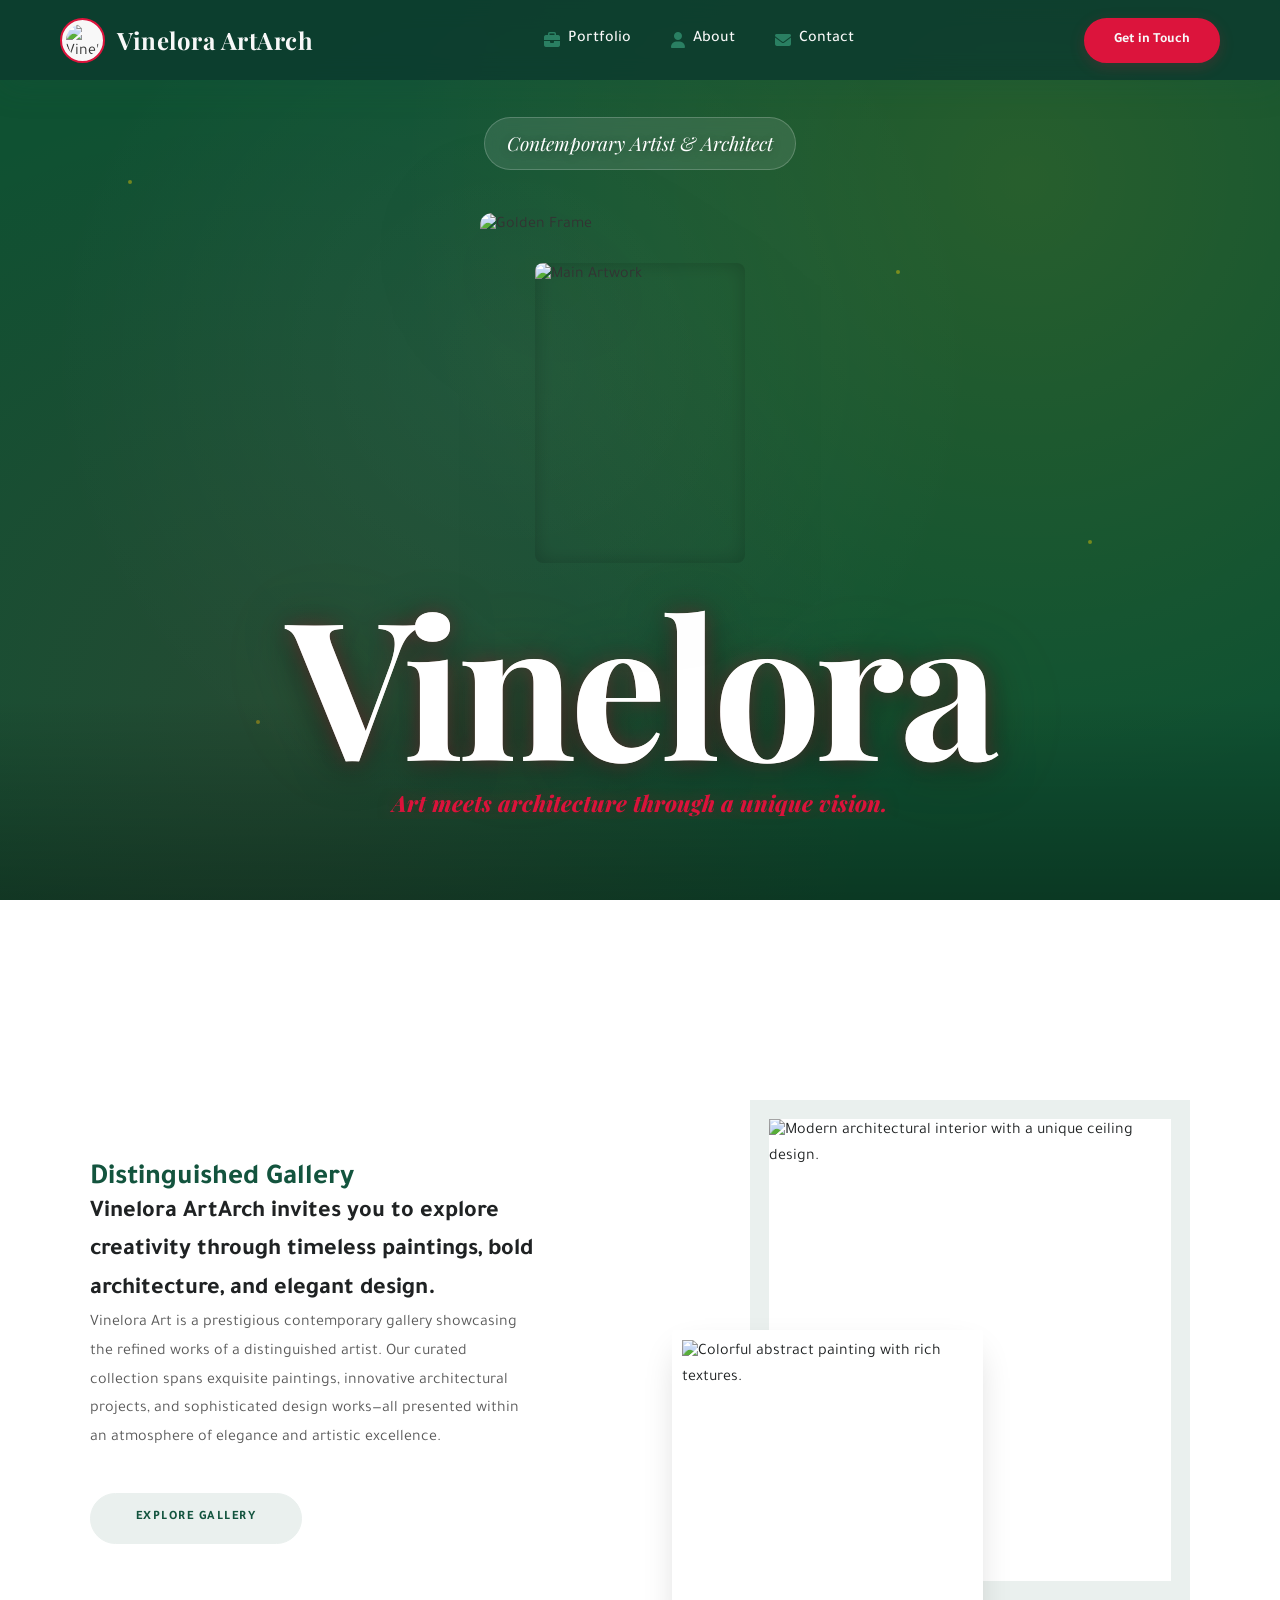
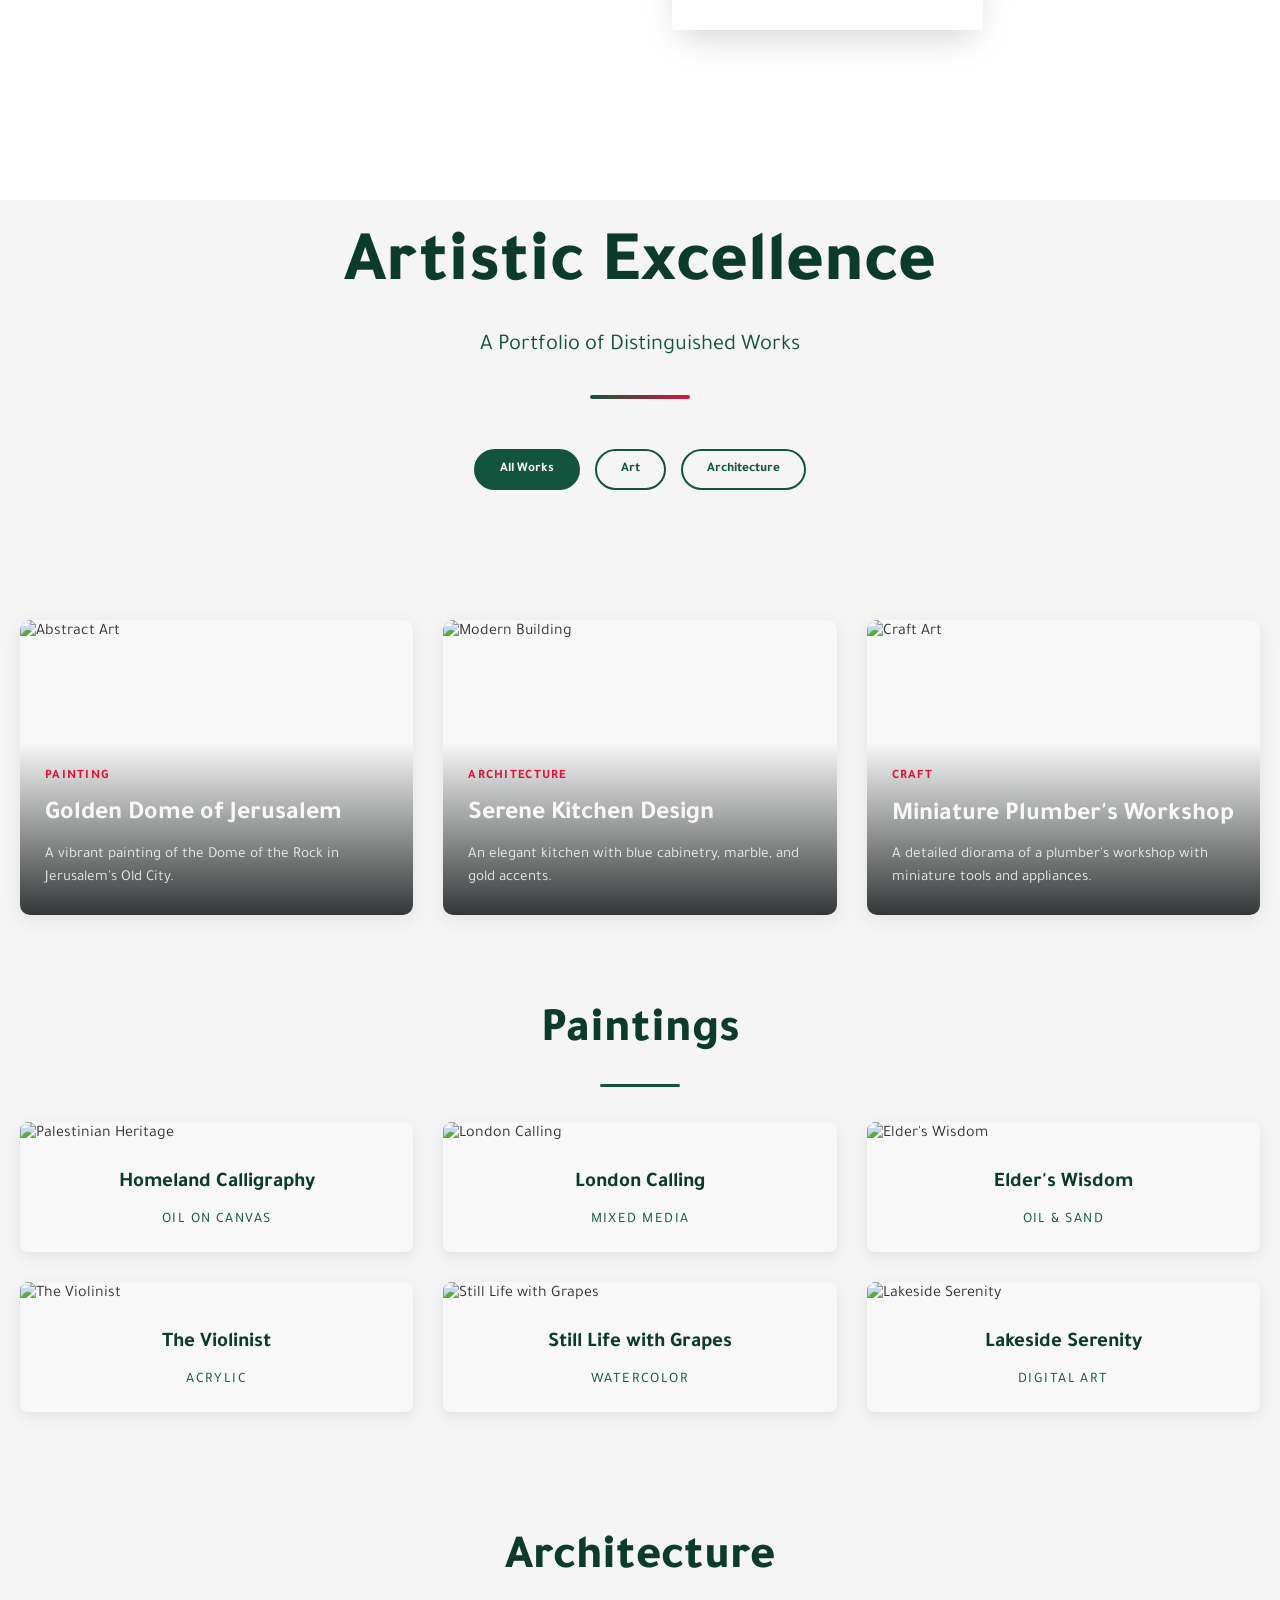
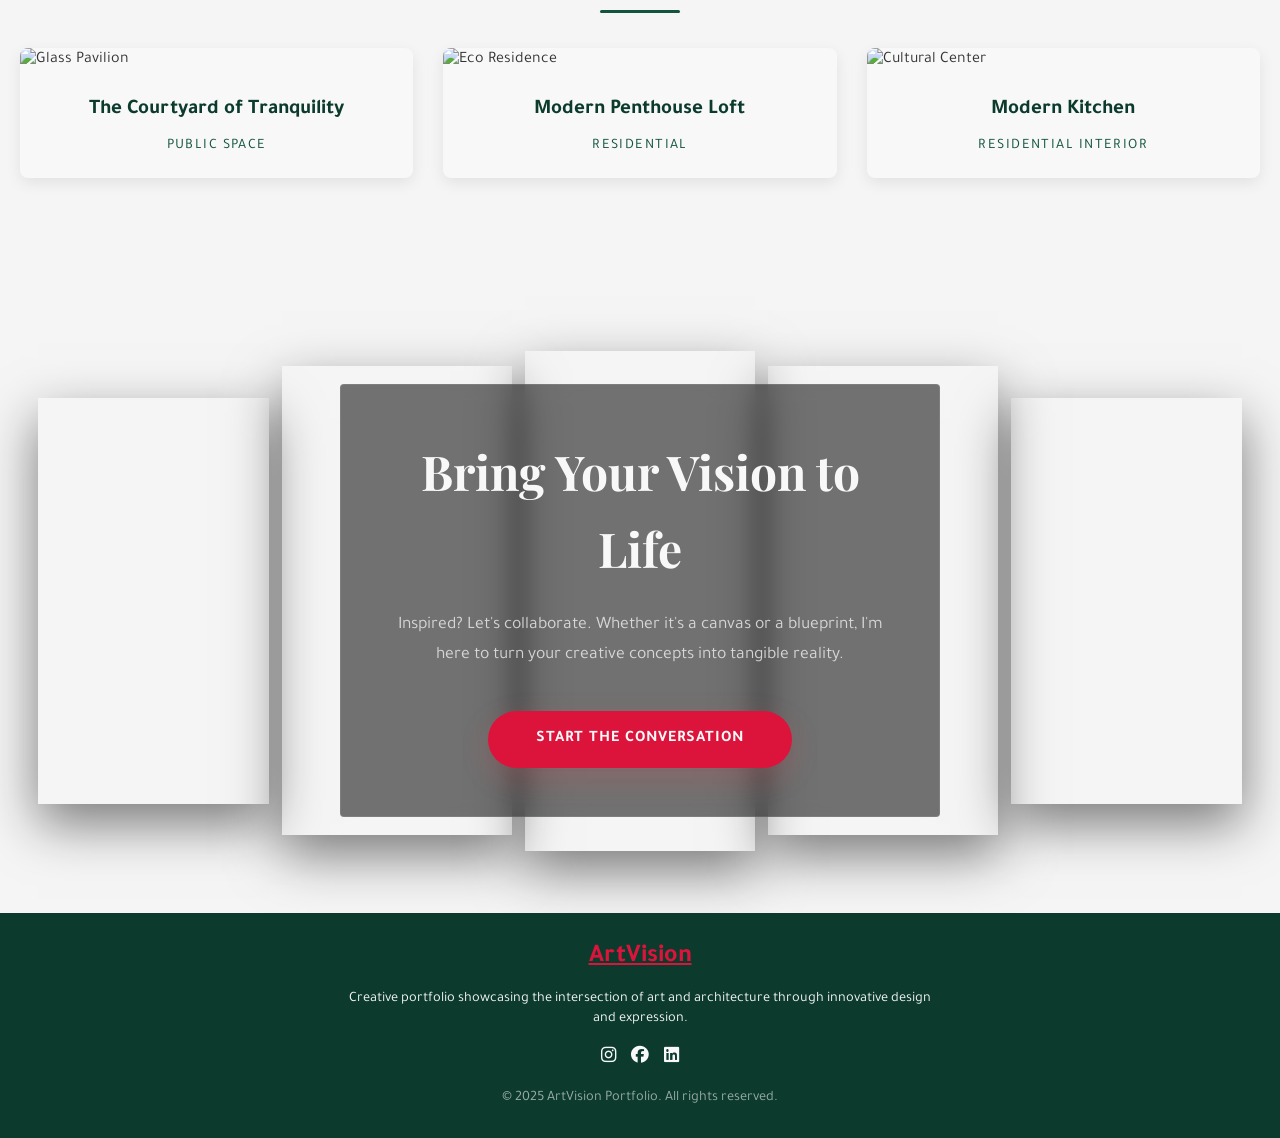
==== index.html @ 187bf1b3 "Initial commit" ====
<!DOCTYPE html>
<html lang="en">
<!-- =============================================================== -->
<!-- ========================== HEAD =============================== -->
<!-- =============================================================== -->

<head>
  <meta charset="UTF-8" />
  <meta name="viewport" content="width=device-width, initial-scale=1.0" />
  <title>Vinelora ArtArch</title>

  <!-- ================= Favicon (أيقونة الموقع) ================= -->
  <link rel="apple-touch-icon" sizes="180x180" href="images/apple-touch-icon.png">
  <link rel="icon" type="image/png" sizes="32x32" href="images/favicon-32x32.png">
  <link rel="icon" type="image/png" sizes="16x16" href="images/favicon-16x16.png">
  <link rel="manifest" href="images/site.webmanifest">
  <!-- ============================================================ -->

  <!-- Tailwind CSS -->
  <link href="https://cdn.jsdelivr.net/npm/tailwindcss@3.3.3/dist/tailwind.min.css" rel="stylesheet" />
  <!-- Animate.css -->
  <link rel="stylesheet" href="https://cdnjs.cloudflare.com/ajax/libs/animate.css/4.1.1/animate.min.css" />
  <!-- Slick Carousel -->
  <link rel="stylesheet" href="https://cdn.jsdelivr.net/npm/slick-carousel@1.8.1/slick/slick.css" />
  <!-- Google Fonts -->
  <link rel="preconnect" href="https://fonts.googleapis.com" />
  <link rel="preconnect" href="https://fonts.gstatic.com" crossorigin />
  <link
    href="https://fonts.googleapis.com/css2?family=Poppins:wght@300;400;500;600;700&family=Playfair+Display:wght@400;600;700&display=swap"
    rel="stylesheet" />
  <!-- Font Awesome -->
  <link rel="stylesheet" href="https://cdnjs.cloudflare.com/ajax/libs/font-awesome/6.4.0/css/all.min.css" />
  <!-- Swiper JS -->
  <link rel="stylesheet" href="https://cdn.jsdelivr.net/npm/swiper@10/swiper-bundle.min.css" />
  <!-- Custom Stylesheet -->
  <link rel="stylesheet" href="style.css" />
</head>


<!-- =============================================================== -->
<!-- ========================== BODY =============================== -->
<!-- =============================================================== -->

<body>
  <!-- =============================================================== -->
  <!-- Header & Navigation -->
  <!-- =============================================================== -->
  <header id="site-header">
    <div class="nav-container">
      <!-- Logo -->
      <div class="logo" onclick="scrollToTop( )">
        <img class="logo-img" src="https://res.cloudinary.com/dj4k75lkt/image/upload/v1760308204/upeCQf0mTnmn12zeUoggLA_jduicz.png" alt="Vinelora Logo" />
        <span>Vinelora ArtArch</span>
      </div>

      <!-- Desktop Navigation -->
      <nav>
        <ul>
          <li>
            <a href="#portfolio"><i class="fas fa-briefcase"></i> Portfolio</a>
          </li>
          <li>
            <a href="/AboutPage.html"><i class="fas fa-user"></i> About</a>
          </li>
          <li>
            <a href="/contact.html"><i class="fas fa-envelope"></i> Contact</a>
          </li>
        </ul>
      </nav>

      <!-- CTA Button -->
      <button class="cta-btn" onclick="scrollToSection('contact')">
        Get in Touch
      </button>

      <!-- Burger Menu (for mobile) -->
      <div class="burger-menu" onclick="toggleMobileMenu()">
        <div class="burger-line"></div>
        <div class="burger-line"></div>
        <div class="burger-line"></div>
      </div>

      <!-- Mobile Menu -->
      <div class="mobile-menu" id="mobileMenu">
        <ul>
          <li>
            <a href="#portfolio" onclick="closeMobileMenu()"><i class="fas fa-briefcase"></i> Portfolio</a>
          </li>
          <li>
            <a href="/AboutPage.html" onclick="closeMobileMenu()"><i class="fas fa-user"></i> About</a>
          </li>
          <li>
            <a href="/contact.html" onclick="closeMobileMenu()"><i class="fas fa-envelope"></i> Contact</a>
          </li>
        </ul>
        <div class="mobile-cta">
          <button class="cta-btn" onclick="scrollToSection('contact'); closeMobileMenu();">
            Get in Touch
          </button>
        </div>
      </div>
    </div>
  </header>

  <!-- =============================================================== -->
  <!-- Hero Section -->
  <!-- =============================================================== -->
  <section class="hero" style="background-image: url('/images/21.png')">
    <div class="floating-elements">
      <div class="floating-element"></div>
      <div class="floating-element"></div>
      <div class="floating-element"></div>
      <div class="floating-element"></div>
    </div>

    <div class="course-badge">Contemporary Artist & Architect</div>

    <div class="art-frame">
      <div class="frame-container">
        <img src="https://res.cloudinary.com/dj4k75lkt/image/upload/v1760308797/7e5a4e78d2fd42b7805709d144cab1c8_qvriep.png" alt="Golden Frame"
          class="painting" />
        <img src="https://res.cloudinary.com/dj4k75lkt/image/upload/v1760306690/b2fbec40-f420-11ef-9c59-af55ca11ddb0_xrdnow.jpg" alt="Main Artwork"
          class="painting2" />
      </div>
    </div>

    <div class="hero-title">
      <h1>Vinelora</h1>
      <div class="subtitle">
        Art meets architecture through a unique vision.
      </div>
    </div>
  </section>

  <!-- =============================================================== -->
  <!-- About Section -->
  <!-- =============================================================== -->
  <section class="art-showcase-section">
    <div class="art-showcase-container">
      <div class="art-showcase-grid">
        <div class="art-showcase-text-content">
          <h3 class="art-showcase-subheading">Distinguished Gallery</h3>
          <div class="quote-section">
            <h1 class="quote-text">
              <span class="highlight-vinelora">Vinelora ArtArch</span> invites
              you to
              <span class="highlight-explore">explore</span>
              <span class="highlight-creativity">creativity</span> through
              timeless paintings, bold architecture, and elegant design.
            </h1>
          </div>
          <p class="art-showcase-description">
            Vinelora Art is a prestigious contemporary gallery showcasing the
            refined works of a distinguished artist. Our curated collection
            spans exquisite paintings, innovative architectural projects, and
            sophisticated design works—all presented within an atmosphere of
            elegance and artistic excellence.
          </p>
          <a href="#gallery" class="art-showcase-cta-button">Explore Gallery</a>
        </div>

        <div class="art-showcase-visual-content">
          <div class="art-showcase-image-large-frame">
            <div class="art-showcase-image-wrapper">
              <img src="https://res.cloudinary.com/dj4k75lkt/image/upload/v1760211278/uy_w9z2ec.jpg"
                alt="Modern architectural interior with a unique ceiling design." />
            </div>
          </div>
          <div class="art-showcase-image-wrapper art-showcase-image-small">
            <img
              src="https://res.cloudinary.com/dj4k75lkt/image/upload/v1760306689/63edbf5d9a0e8c2f799b46e3810f6604_ydwdih.jpg"
              alt="Colorful abstract painting with rich textures." />
          </div>
        </div>
      </div>
    </div>
  </section>

  <!-- =============================================================== -->
  <!-- Portfolio Section -->
  <!-- =============================================================== -->
  <section id="portfolio">
    <!-- Portfolio Header -->
    <div class="hero-section">
      <div class="container">
        <h1 class="hero-title">Artistic Excellence</h1>
        <p class="hero-subtitle">A Portfolio of Distinguished Works</p>
        <div class="section-divider"></div>

        <div class="category-filter">
          <button class="filter-btn active" data-filter="all">
            All Works
          </button>
          <button class="filter-btn" data-filter="art">Art</button>
          <button class="filter-btn" data-filter="architecture">
            Architecture
          </button>
        </div>
      </div>
    </div>

    <!-- Portfolio Grid -->
    <div class="container">
      <div class="portfolio-grid">
        <div class="portfolio-item" data-category="art">
          <img
            src="https://res.cloudinary.com/dj4k75lkt/image/upload/v1760306741/IMG_%D9%A2%D9%A0%D9%A2%D9%A2%D9%A0%D9%A4%D9%A0%D9%A1_%D9%A1%D9%A8%D9%A2%D9%A2%D9%A2%D9%A7_nfgvva.jpg"
            alt="Abstract Art" class="portfolio-img" />
          <div class="portfolio-content">
            <div class="portfolio-category">Painting</div>
            <h3 class="portfolio-title">Golden Dome of Jerusalem</h3>
            <p class="portfolio-description">
              A vibrant painting of the Dome of the Rock in Jerusalem's Old
              City.
            </p>
          </div>
        </div>

        <div class="portfolio-item" data-category="architecture">
          <img
            src="https://res.cloudinary.com/dj4k75lkt/image/upload/v1760211252/737b375b37dc816b9aa5c952e055c723_kotkdv.jpg"
            alt="Modern Building" class="portfolio-img" />
          <div class="portfolio-content">
            <div class="portfolio-category">Architecture</div>
            <h3 class="portfolio-title">Serene Kitchen Design</h3>
            <p class="portfolio-description">
              An elegant kitchen with blue cabinetry, marble, and gold
              accents.
            </p>
          </div>
        </div>

        <div class="portfolio-item" data-category="Craft">
          <img src="https://res.cloudinary.com/dj4k75lkt/image/upload/v1760202028/IMG_20240507_004214_u0w1od.jpg"
            alt="Craft Art" class="portfolio-img" />
          <div id="Craft" class="portfolio-content">
            <div class="portfolio-category">Craft</div>
            <h3 class="portfolio-title">Miniature Plumber's Workshop</h3>
            <p class="portfolio-description">
              A detailed diorama of a plumber's workshop with miniature tools and appliances.
            </p>
          </div>

        </div>
      </div>
    </div>

    <!-- Paintings Sub-Section -->
    <div id="paintings" class="paintings-section container">
      <h2 class="section-title">Paintings</h2>
      <div class="masonry-grid">

        <div class="masonry-item">
          <img src="https://res.cloudinary.com/dj4k75lkt/image/upload/v1760306707/f90ee5b0-fb07-11ee-b068-1d48b4a6a671_slriw7.jpg" alt="Palestinian Heritage" class="masonry-img" />
          <div class="masonry-content">
            <h4 class="masonry-title">Homeland Calligraphy</h4>
            <p class="masonry-type">Oil on Canvas</p>
          </div>
        </div>
        <div class="masonry-item">
          <img src="https://res.cloudinary.com/dj4k75lkt/image/upload/v1760306689/63edbf5d9a0e8c2f799b46e3810f6604_ydwdih.jpg" alt="The Violinist" class="masonry-img" />
          <div class="masonry-content">
            <h4 class="masonry-title">The Violinist</h4>
            <p class="masonry-type">Acrylic</p>
          </div>
        </div>
        <div class="masonry-item">
          <img src="https://res.cloudinary.com/dj4k75lkt/image/upload/v1760306712/IMG_20230723_164208_bmmbou.jpg" alt="London Calling" class="masonry-img" />
          <div class="masonry-content">
            <h4 class="masonry-title">London Calling</h4>
            <p class="masonry-type">Mixed Media</p>
          </div>
        </div>
        <div class="masonry-item">
          <img src="https://res.cloudinary.com/dj4k75lkt/image/upload/v1760306745/IMG_20230831_165627_iqr5uu.jpg" alt="Still Life with Grapes" class="masonry-img" />
          <div class="masonry-content">
            <h4 class="masonry-title">Still Life with Grapes</h4>
            <p class="masonry-type">Watercolor</p>
          </div>
        </div>
        <div class="masonry-item">
          <img src="https://res.cloudinary.com/dj4k75lkt/image/upload/v1760306709/IMG_20210705_013651_158_pwnq1o.jpg" alt="Elder's Wisdom" class="masonry-img" />
          <div class="masonry-content">
            <h4 class="masonry-title">Elder's Wisdom</h4>
            <p class="masonry-type">Oil & Sand</p>
          </div>
        </div>
        <div class="masonry-item">
          <img src="https://res.cloudinary.com/dj4k75lkt/image/upload/v1760306707/IMG_20210726_170637_442_2_maoumy.jpg" alt="Lakeside Serenity" class="masonry-img" />
          <div class="masonry-content">
            <h4 class="masonry-title">Lakeside Serenity</h4>
            <p class="masonry-type">Digital Art</p>
          </div>
        </div>
      </div>
    </div>

    <!-- Architecture Sub-Section -->
    <div id="architecture" class="architecture-section container">
      <h2 class="section-title">Architecture</h2>
      <div class="masonry-grid">
        <div class="masonry-item">
          <img src="https://res.cloudinary.com/dj4k75lkt/image/upload/v1760211269/dsds_jqsgj5.jpg" alt="Glass Pavilion"
            class="masonry-img" />
          <div class="masonry-content">
            <h4 class="masonry-title">The Courtyard of Tranquility</h4>
            <p class="masonry-type">Public Space</p>
          </div>
        </div>
        <div class="masonry-item">
          <img src="https://res.cloudinary.com/dj4k75lkt/image/upload/v1760211268/dcv_e2rm0b.jpg" alt="Eco Residence"
            class="masonry-img" />
          <div class="masonry-content">
            <h4 class="masonry-title">Modern Penthouse Loft</h4>
            <p class="masonry-type">Residential</p>
          </div>
        </div>
        <div class="masonry-item">
          <img
            src="https://res.cloudinary.com/dj4k75lkt/image/upload/v1760211251/2025-01-13-16_04_40-e28f2b50-01c1-4a9a-a736-882c24fae03d_gdivov.webp"
            alt="Cultural Center" class="masonry-img" />
          <div class="masonry-content">
            <h4 class="masonry-title">Modern Kitchen</h4>
            <p class="masonry-type">Residential Interior</p>
          </div>
        </div>
      </div>
    </div>
  </section>

  <!-- =============================================================== -->
  <!-- Call to Action (CTA) Section -->
  <!-- =============================================================== -->
  <section class="split-image-cta" id="contact-cta">
    <div class="split-image-container">
      <div class="image-panel panel-1"></div>
      <div class="image-panel panel-2"></div>
      <div class="image-panel panel-3"></div>
      <div class="image-panel panel-4"></div>
      <div class="image-panel panel-5"></div>
    </div>

    <div class="cta-content">
      <h2 class="cta-title">Bring Your Vision to Life</h2>
      <p class="cta-description">
        Inspired? Let's collaborate. Whether it's a canvas or a blueprint,
        I'm here to turn your creative concepts into tangible reality.
      </p>
      <a href="/contact.html" class="cta-button">Start the Conversation</a>
    </div>
  </section>

  <!-- =============================================================== -->
  <!-- Footer -->
  <!-- =============================================================== -->
  <footer id="contact">
    <div class="container">
      <div class="footer-content">
        <a href="#" class="footer-logo">ArtVision</a>
        <p>
          Creative portfolio showcasing the intersection of art and
          architecture through innovative design and expression.
        </p>


        <div class="footer-links">
          <a href="https://www.instagram.com/tasneem_shehab/"><i class="fab fa-instagram"></i></a>
          <a href="https://www.facebook.com/rose.toto.9/"><i class="fab fa-facebook"></i></a>
          <a href="https://www.linkedin.com/in/tasneem-abu-shehab-024341148/"><i class="fab fa-linkedin"></i></a>
        </div>

        <p class="copyright">
          © 2025 ArtVision Portfolio. All rights reserved.
        </p>
      </div>
    </div>
  </footer>

  <!-- =============================================================== -->
  <!-- Scripts -->
  <!-- =============================================================== -->
  <script src="https://cdn.jsdelivr.net/npm/axios/dist/axios.min.js"></script>
  <script src="https://cdn.jsdelivr.net/npm/slick-carousel@1.8.1/slick/slick.min.js"></script>
  <script src="https://cdn.jsdelivr.net/npm/swiper@10/swiper-bundle.min.js"></script>
  <script src="script.js"></script>

  <!-- Inline Script for Page-Specific Logic -->
  <script>
    document.addEventListener("DOMContentLoaded", function () {
      // --- Filter Functionality ---
      const filterButtons = document.querySelectorAll(".filter-btn");
      const portfolioItems = document.querySelectorAll(".portfolio-item");

      filterButtons.forEach((button) => {
        button.addEventListener("click", () => {
          // Update active button state
          filterButtons.forEach((btn) => btn.classList.remove("active"));
          button.classList.add("active");

          const filterValue = button.getAttribute("data-filter");

          // Show/hide portfolio items based on filter
          portfolioItems.forEach((item) => {
            const itemCategory = item.getAttribute("data-category");
            if (filterValue === "all" || itemCategory === filterValue) {
              item.style.display = "block";
            } else {
              item.style.display = "none";
            }
          });
        });
      });

      // --- Card Click Navigation ---
      portfolioItems.forEach((item) => {
        item.addEventListener("click", () => {
          const category = item.getAttribute("data-category");
          if (category === "art") {
            window.location.href = "/paintings.html";
          } else if (category === "architecture") {
            window.location.href = "/architecture1.html";
          } else if (category === "Craft") {
            window.location.href = "/Craft.html";
          }
        });
      });
    });
  </script>
</body>

</html>
---- style.css ----
/* --- Google Fonts --- */
@import url('https://fonts.googleapis.com/css2?family=Playfair+Display:wght@700&family=Tajawal:wght@400;500;700&display=swap' );

/* --- Root Variables --- */
:root {
    --color-white: #f8f8f8;
    --color-dark-gray: #1f2223;
    --color-coral: #13543E; /* Deep Green */
    --color-beige-gold: #dc143c; /* Crimson Red as accent */
    --color-light-accent: #2A7F62;
    --color-dark-accent: #0C3B2E;
}

/* --- General Styles --- */
* {
    margin: 0;
    padding: 0;
    box-sizing: border-box;
    font-family: 'Tajawal', sans-serif;
}

body {
    background-color: #f5f5f5;
    color: #333;
    line-height: 1.6;
}

/* --- Header Section --- */
#site-header {
    background: rgba(12, 59, 46, 0.85); /* Dark Green with transparency */
    backdrop-filter: blur(12px);
    -webkit-backdrop-filter: blur(12px);
    box-shadow: 0 8px 32px rgba(19, 84, 62, 0.2);
    position: fixed;
    top: 0;
    width: 100%;
    z-index: 1000;
    transition: all 0.4s cubic-bezier(0.4, 0, 0.2, 1);
}

.nav-container {
    max-width: 1200px;
    margin: 0 auto;
    padding: 0 20px;
    display: flex;
    align-items: center;
    justify-content: space-between;
    height: 80px;
    position: relative;
}

/* --- Logo Styles --- */
.logo {
    display: flex;
    align-items: center;
    cursor: pointer;
    transition: transform 0.3s ease;
    gap: 12px;
}

.logo:hover {
    transform: scale(1.05);
}

.logo-img {
    width: 45px;
    height: 45px;
    border-radius: 50%;
    object-fit: cover;
    border: 2px solid var(--color-beige-gold);
    background: var(--color-white);
    padding: 4px;
}

.logo span {
    font-family: "Playfair Display", serif;
    font-size: 24px;
    font-weight: 700;
    color: var(--color-white);
    letter-spacing: 0.5px;
}

/* --- Desktop Navigation --- */
nav ul {
    list-style: none;
    display: flex;
    gap: 40px;
}

nav ul li a {
    text-decoration: none;
    color: var(--color-white);
    font-weight: 500;
    font-size: 16px;
    padding: 8px 0;
    transition: color 0.3s ease;
    position: relative;
    display: flex;
    align-items: center;
    gap: 8px;
}

nav ul li a::after {
    content: "";
    position: absolute;
    bottom: -5px;
    left: 0;
    width: 0;
    height: 2px;
    background: var(--color-beige-gold);
    transition: width 0.4s cubic-bezier(0.25, 0.8, 0.25, 1);
}

nav ul li a:hover {
    color: var(--color-beige-gold);
}

nav ul li a:hover::after {
    width: 100%;
}

nav ul li a i {
    color: var(--color-light-accent);
    transition: color 0.3s ease;
}

nav ul li a:hover i {
    color: var(--color-beige-gold);
}

/* --- CTA Button --- */
.cta-btn {
    background: var(--color-beige-gold);
    color: var(--color-white);
    border: 2px solid var(--color-beige-gold);
    padding: 12px 28px;
    border-radius: 50px;
    font-weight: bold;
    cursor: pointer;
    transition: all 0.3s ease;
    font-size: 14px;
    box-shadow: 0 4px 15px rgba(220, 20, 60, 0.2);
}

.cta-btn:hover {
    background: transparent;
    color: var(--color-beige-gold);
    transform: translateY(-2px);
    box-shadow: 0 8px 20px rgba(220, 20, 60, 0.3);
}

/* --- Burger & Mobile Menu --- */
.burger-menu {
    display: none;
    flex-direction: column;
    cursor: pointer;
    gap: 5px;
}

.burger-line {
    width: 28px;
    height: 3px;
    background-color: var(--color-white);
    border-radius: 3px;
    transition: all 0.3s ease-in-out;
}

.burger-menu.active .burger-line:nth-child(1) {
    transform: rotate(45deg) translate(6px, 6px);
}
.burger-menu.active .burger-line:nth-child(2) {
    opacity: 0;
}
.burger-menu.active .burger-line:nth-child(3) {
    transform: rotate(-45deg) translate(6px, -6px);
}

.mobile-menu {
    position: fixed;
    top: 80px;
    left: 0;
    width: 100%;
    height: calc(100vh - 80px);
    background: rgba(12, 59, 46, 0.98);
    backdrop-filter: blur(15px);
    -webkit-backdrop-filter: blur(15px);
    display: flex;
    flex-direction: column;
    align-items: center;
    justify-content: center;
    transform: translateX(100%);
    opacity: 0;
    visibility: hidden;
    transition: all 0.4s cubic-bezier(0.86, 0, 0.07, 1);
    z-index: 999;
}

.mobile-menu.active {
    transform: translateX(0);
    opacity: 1;
    visibility: visible;
}

.mobile-menu ul {
    list-style: none;
    flex-direction: column;
    gap: 20px;
    padding: 0;
    text-align: center;
}

.mobile-menu ul li a {
    color: var(--color-white);
    text-decoration: none;
    font-size: 24px;
    font-weight: 500;
    padding: 15px 30px;
    display: flex;
    align-items: center;
    gap: 12px;
    transition: color 0.3s ease;
}

.mobile-menu ul li a:hover {
    color: var(--color-beige-gold);
}

.mobile-cta {
    margin-top: 40px;
}

/* --- Responsive Design --- */
@media (max-width: 768px) {
    nav,
    .cta-btn {
        display: none;
    }
    .burger-menu {
        display: flex;
    }
    .logo span {
        font-size: 22px;
    }
}

        /* Content for demo */
        .content {
            margin-top: 150px;
            padding: 40px 20px;
            text-align: center;
            max-width: 1200px;
            margin-left: auto;
            margin-right: auto;
        }

        .content h1 {
            font-size: 3rem;
            background: linear-gradient(135deg, var(--color-dark-accent), var(--color-beige-gold));
            -webkit-background-clip: text;
            -webkit-text-fill-color: transparent;
            background-clip: text;
            margin-bottom: 20px;
            font-family: "Playfair Display", serif;
        }

        .content p {
            font-size: 1.2rem;
            color: #5a6d75;
            line-height: 1.6;
            max-width: 800px;
            margin: 0 auto 30px;
        }

        .art-showcase {
            display: flex;
            flex-wrap: wrap;
            justify-content: center;
            gap: 20px;
            margin-top: 40px;
        }

        .art-item {
            width: 250px;
            height: 300px;
            background: linear-gradient(45deg, var(--color-light-accent), var(--color-coral));
            border-radius: 10px;
            overflow: hidden;
            position: relative;
            box-shadow: 0 10px 20px rgba(0,0,0,0.1);
            transition: transform 0.3s ease;
        }

        .art-item:hover {
            transform: translateY(-10px);
        }

        .art-item:nth-child(2) {
            background: linear-gradient(45deg, var(--color-beige-gold), #b8860b);
        }

        .art-item:nth-child(3) {
            background: linear-gradient(45deg, var(--color-dark-accent), #2F4F4F);
        }

        .art-item::before {
            content: "عمل فني";
            position: absolute;
            bottom: 0;
            width: 100%;
            background: rgba(0, 0, 0, 0.7);
            color: white;
            padding: 10px;
            text-align: center;
            font-weight: 500;
        }
        
        /* الفن والتميز section */
        .excellence {
            background: linear-gradient(to bottom, #f8f8f8, #e6e6e6);
            padding: 60px 20px;
            margin-top: 60px;
            text-align: center;
        }
        
        .excellence h2 {
            font-family: "Playfair Display", serif;
            font-size: 2.5rem;
            color: var(--color-dark-accent);
            margin-bottom: 30px;
        }
        
        .features {
            display: flex;
            flex-wrap: wrap;
            justify-content: center;
            gap: 30px;
            max-width: 1200px;
            margin: 0 auto;
        }
        
        .feature {
            background: white;
            border-radius: 10px;
            padding: 30px;
            width: 300px;
            box-shadow: 0 5px 15px rgba(0,0,0,0.1);
            transition: transform 0.3s ease;
        }
        
        .feature:hover {
            transform: translateY(-10px);
        }
        
        .feature i {
            font-size: 2.5rem;
            color: var(--color-beige-gold);
            margin-bottom: 20px;
        }
        
        .feature h3 {
            color: var(--color-dark-accent);
            margin-bottom: 15px;
        }
        
        .feature p {
            color: #5a6d75;
            font-size: 1rem;
        }


  /* /*====================================================== Hero Section========================================================= */

.hero {
    position: relative;
    width: 100%;
    min-height: 100vh;
    background-color: #0F5132; 
    background-image: url('/images/ design_page-0001.jpg'); 
    background-repeat: no-repeat;
    background-position: bottom;
    background-size: 100% auto; 
    overflow: hidden;

    display: flex;
    flex-direction: column;
    align-items: center;
    justify-content: center;
    padding-top: 120px;
}

        /* Animated Background Particles */
        .hero::before {
            content: '';
            position: absolute;
            top: 0;
            left: 0;
            width: 100%;
            height: 100%;
            background-image: 
                radial-gradient(circle at 20% 80%, rgba(220, 20, 60, 0.1) 0%, transparent 50%),
                radial-gradient(circle at 80% 20%, rgba(255, 215, 0, 0.1) 0%, transparent 50%),
                radial-gradient(circle at 40% 40%, rgba(255, 255, 255, 0.05) 0%, transparent 50%);
            animation: backgroundShift 20s ease-in-out infinite;
            z-index: 1;
        }

        @keyframes backgroundShift {
            0%, 100% { transform: rotate(0deg) scale(1); }
            50% { transform: rotate(180deg) scale(1.1); }
        }

        /* Course Badge */
.course-badge {
    position: absolute;
    top: 13%;
    right: 50%;
    transform: translateX(50%);
    color: #fff;
    font-family: "Playfair Display", serif;
    font-style: italic;
    font-size: 1.2rem;
    opacity: 0;
    animation: fadeInDown 1.5s ease-out 0.5s forwards;
    z-index: 10;
    background: rgba(255, 255, 255, 0.1);
    backdrop-filter: blur(10px);
    padding: 10px 22px;
    border-radius: 30px;
    border: 1px solid rgba(255, 255, 255, 0.2);
    text-shadow: 0 2px 10px rgba(0, 0, 0, 0.3);

    white-space: nowrap;       /* يجبر النص على البقاء في سطر واحد */
    overflow: hidden;          /* يمنع تجاوز النص */
    text-overflow: ellipsis;   /* يضيف ... إذا النص طويل */
}


        /* Art Frame */
        .art-frame {
            position: relative;
            margin: 2rem auto;
            display: flex;
            justify-content: center;
            animation: floatIn 2s ease-out 1s forwards;
            z-index: 8;
            opacity: 0;
        }

        .frame-container {
            position: relative;
            width: 320px;
            height: 400px;
            filter: drop-shadow(0 30px 60px rgba(0, 0, 0, 0.6));
            display: flex;
            justify-content: center;
            align-items: center;
            transition: transform 0.4s ease;
        }

        .frame-container:hover {
            transform: translateY(-10px) rotate(1deg);
        }

        /* Frame Image (Background) */
        .painting {
            position: relative;
            width: 100%;
            height: 100%;
            object-fit: cover;
            border-radius: 12px;
            z-index: 2;
            transition: all 0.6s ease;
        }

        /* Main Artwork (Foreground) */
        .painting2 {
            position: absolute;
            top: 50%;
            left: 50%;
            width: calc(100% - 110px);
            height: calc(100% - 100px);
            object-fit: cover;
            transform: translate(-50%, -50%);
            transition: all 0.6s cubic-bezier(0.25, 0.46, 0.45, 0.94);
            z-index: 3;
            border-radius: 8px;
            box-shadow: inset 0 0 20px rgba(0, 0, 0, 0.2);
        }

        /* Hover Effects */
        .art-frame:hover .painting2 {
            transform: translate(-50%, -50%) scale(1.05);
            box-shadow: inset 0 0 30px rgba(220, 20, 60, 0.3);
        }

        .art-frame:hover .painting {
            transform: scale(1.02);
            filter: brightness(1.1);
        }

        /* Hero Title */
        .hero-title {
            text-align: center;
            position: relative;
            z-index: 5;
            margin-top: -50px;
        }

        .hero-title h1 {
            font-family: "Playfair Display", serif;
            font-size: clamp(4rem, 15vw, 18rem);
            color: #fff;
            font-weight: 700;
            letter-spacing: -0.03em;
            line-height: 0.9;
            margin: 0;
            text-shadow: 
                0 0 20px rgba(220, 20, 60, 0.3),
                0 5px 40px rgba(0, 0, 0, 0.5),
                0 0 100px rgba(255, 215, 0, 0.1);
            background: linear-gradient(135deg, #fff 0%, #f8f8f8 50%, #e0e0e0 100%);
            -webkit-background-clip: text;
            background-clip: text;
            opacity: 0;
              position: relative;
              z-index: 2;
            animation: titleReveal 2s ease-out 1.5s forwards;
        }

 .subtitle {
    color: #dc143c;
    font-family: "Playfair Display", serif;
    font-style: italic;
    font-size: clamp(1rem, 3vw, 1.4rem);
    text-align: center;
    margin-top: 20px;
    opacity: 0;
    animation: fadeInUp 1.5s ease-out 2s forwards;
    text-shadow: 0 2px 20px rgba(220, 20, 60, 0.4);
    max-width: 90%;       /* الآن يتسع أكثر بدون كسر السطر */
    margin-left: auto;
    margin-right: auto;
    line-height: 1.4;     /* أقل لتجنب كسر السطر */
    white-space: nowrap;   /* يجبر النص على البقاء في سطر واحد */
    overflow: hidden;
    text-overflow: ellipsis; /* يضيف ... إذا طول النص أكبر من المساحة */
}

        /* Decorative Elements */
        .floating-elements {
            position: absolute;
            top: 0;
            left: 0;
            width: 100%;
            height: 100%;
            pointer-events: none;
            z-index: 0;
        }

        .floating-element {
            position: absolute;
            width: 4px;
            height: 4px;
            background: rgba(255, 215, 0, 0.4);
            border-radius: 50%;
             z-index: 0;
            animation: float 8s ease-in-out infinite;
        }

        .floating-element:nth-child(1) { top: 20%; left: 10%; animation-delay: 0s; }
        .floating-element:nth-child(2) { top: 60%; left: 85%; animation-delay: 2s; }
        .floating-element:nth-child(3) { top: 80%; left: 20%; animation-delay: 4s; }
        .floating-element:nth-child(4) { top: 30%; left: 70%; animation-delay: 6s; }

        /* Animations */
        @keyframes fadeInDown {
            from {
                opacity: 0;
                transform: translateX(50%) translateY(-30px);
            }
            to {
                opacity: 1;
                transform: translateX(50%) translateY(0);
            }
        }

        @keyframes floatIn {
            from {
                opacity: 0;
                transform: translateY(50px) scale(0.8);
            }
            to {
                opacity: 1;
                transform: translateY(0) scale(1);
            }
        }

        @keyframes titleReveal {
            from {
                opacity: 0;
                transform: translateY(50px);
                filter: blur(10px);
            }
            to {
                opacity: 1;
                transform: translateY(0);
                filter: blur(0);
            }
        }

        @keyframes fadeInUp {
            from {
                opacity: 0;
                transform: translateY(30px);
            }
            to {
                opacity: 1;
                transform: translateY(0);
            }
        }

        @keyframes float {
            0%, 100% {
                transform: translateY(0px) rotate(0deg);
                opacity: 0.6;
            }
            50% {
                transform: translateY(-20px) rotate(180deg);
                opacity: 1;
            }
        }

        /* Responsive Design */
        @media (max-width: 768px) {
            .hero {
                min-height: 100vh;
                padding: 20px;
            }

           .course-badge {
        top: 10%; /* أنزل قليلاً */
        font-size: 1rem;
        padding: 10px 20px;
    }

            .frame-container {
                width: 280px;
                height: 350px;
                margin-top: 20px;
            }

            .hero-title {
                margin-top: -80px;
            }

            .hero-title h1 {
                font-size: clamp(3rem, 12vw, 8rem);
                
            }

            .subtitle {
                font-size: 1.1rem;
                padding: 0 20px;
                margin-top: 15px;
            }

            .painting2 {
                width: calc(100% - 90px);
                height: calc(100% - 80px);
            }
        }

        @media (max-width: 480px) {
            
            .hero {
                min-height: 90vh;
            }
   .course-badge {
        top: 15%;
        font-size: 0.9rem;
        padding: 8px 16px;
    }

            .frame-container {
                width: 240px;
                height: 300px;
            }
    .hero-title {
        margin-top: -50px; /* ينزل العنوان قليلاً على الموبايل */
    }

    .hero-title h1 {
        font-size: clamp(2.5rem, 10vw, 6rem);
    }

    .subtitle {
        font-size: 1rem;
    }
            .subtitle {
                font-size: 1rem;
            }

            .painting2 {
                width: calc(100% - 70px);
                height: calc(100% - 65px);
            }
        }

        /* Additional Visual Enhancements */
        .hero::after {
            content: '';
            position: absolute;
            bottom: 0;
            left: 0;
            width: 100%;
            height: 200px;
            background: linear-gradient(transparent, rgba(0, 0, 0, 0.3));
            z-index: 1;
        }

        /* Glowing border effect for frame */
        .frame-container::before {
            content: '';
            position: absolute;
            top: -3px;
            left: -3px;
            right: -3px;
            bottom: -3px;
            background: linear-gradient(45deg, 
                rgba(220, 20, 60, 0.3), 
                rgba(255, 215, 0, 0.3), 
                rgba(220, 20, 60, 0.3));
            border-radius: 15px;
            z-index: 1;
            opacity: 0;
            transition: opacity 0.3s ease;
        }

        .frame-container:hover::before {
            opacity: 1;
        }

/* Hero===================================================================================================================================== */




/* Portfolio===================================================================================================================================== */

 .container {
            max-width: 1400px;
            margin: 0 auto;
            padding: 0 20px;
        }

        /* Hero Section */
        .hero-section {
            /* Increased top padding to compensate for removed header */
            padding: 80px 0 80px; 
            text-align: center;
        }

        .hero-title {
            font-size: 4.5rem;
            font-weight: 800;
            line-height: 1.1;
            margin-bottom: 20px;
            color: var(--color-dark-accent);
        }

        .hero-subtitle {
            font-size: 1.4rem;
            color: var(--color-coral);
            margin-bottom: 30px;
        }

        .section-divider {
            width: 100px;
            height: 4px;
            background: linear-gradient(90deg, var(--color-coral), var(--color-beige-gold));
            margin: 0 auto 50px;
            border-radius: 2px;
        }

        /* Category Filter */
        .category-filter {
            display: flex;
            justify-content: center;
            gap: 15px;
            margin-bottom: 50px;
            flex-wrap: wrap;
        }

        .filter-btn {
            padding: 10px 24px;
            background: transparent;
            border: 2px solid var(--color-coral);
            color: var(--color-coral);
            border-radius: 50px;
            font-weight: 600;
            cursor: pointer;
            transition: all 0.3s ease;
        }

        .filter-btn.active, .filter-btn:hover {
            background: var(--color-coral);
            color: var(--color-white);
        }

        /* Portfolio Grid */
        .portfolio-grid {
            display: grid;
            grid-template-columns: repeat(auto-fit, minmax(320px, 1fr));
            gap: 30px;
            margin-bottom: 80px;
        }

        .portfolio-item {
            position: relative;
            aspect-ratio: 4/3;
            border-radius: 10px;
            overflow: hidden;
            cursor: pointer;
            transition: all 0.4s ease;
            box-shadow: 0 5px 20px rgba(0, 0, 0, 0.08);
            background: var(--color-white);
        }

        .portfolio-item:hover {
            transform: translateY(-8px);
            box-shadow: 0 12px 30px rgba(0, 0, 0, 0.12);
        }

        .portfolio-img {
            width: 100%;
            height: 100%;
            object-fit: cover;
            transition: all 0.4s ease;
        }

        .portfolio-item:hover .portfolio-img {
            transform: scale(1.05);
        }

        .portfolio-content {
            position: absolute;
            bottom: 0;
            left: 0;
            right: 0;
            padding: 25px;
            z-index: 2;
            background: linear-gradient(transparent, rgba(31, 34, 35, 0.9));
            color: var(--color-white);
        }

        .portfolio-category {
            font-size: 0.8rem;
            color: var(--color-beige-gold);
            font-weight: 600;
            text-transform: uppercase;
            letter-spacing: 0.1em;
            margin-bottom: 8px;
        }

        .portfolio-title {
            font-size: 1.6rem;
            font-weight: 700;
            margin-bottom: 8px;
        }

        .portfolio-description {
            font-size: 0.95rem;
            color: rgba(248, 248, 248, 0.9);
            line-height: 1.5;
        }

        /* Sections */
        .paintings-section, .architecture-section {
            margin-bottom: 80px;
        }

        .section-title {
            font-size: 3rem;
            font-weight: 800;
            margin-bottom: 50px;
            text-align: center;
            position: relative;
            color: var(--color-dark-accent);
        }

        .section-title::after {
            content: '';
            position: absolute;
            bottom: -15px;
            left: 50%;
            transform: translateX(-50%);
            width: 80px;
            height: 3px;
            background: var(--color-coral);
            border-radius: 2px;
        }

        /* Masonry Grid */
        .masonry-grid {
            columns: 3;
            column-gap: 30px;
            margin-bottom: 50px;
        }

        .masonry-item {
            break-inside: avoid;
            margin-bottom: 30px;
            border-radius: 8px;
            overflow: hidden;
            position: relative;
            cursor: pointer;
            transition: all 0.3s ease;
            box-shadow: 0 5px 15px rgba(0, 0, 0, 0.08);
            background: var(--color-white);
        }

        .masonry-item:hover {
            transform: scale(1.02);
            box-shadow: 0 10px 25px rgba(0, 0, 0, 0.12);
        }

        .masonry-img {
            width: 100%;
            height: auto;
            display: block;
        }

        .masonry-content {
            padding: 20px;
            text-align: center;
        }

        .masonry-title {
            font-size: 1.3rem;
            font-weight: 600;
            color: var(--color-dark-accent);
            margin-bottom: 8px;
        }

        .masonry-type {
            font-size: 0.9rem;
            color: var(--color-coral);
            text-transform: uppercase;
            letter-spacing: 0.1em;
        }
        
        /* --- Responsive Design --- */
        @media (max-width: 1024px) {
            .hero-title { font-size: 3.5rem; }
            .hero-subtitle { font-size: 1.2rem; }
            .section-title { font-size: 2.5rem; }
            .masonry-grid { columns: 2; column-gap: 20px; }
            .masonry-item { margin-bottom: 20px; }
        }

        @media (max-width: 768px) {
            .hero-section { padding: 60px 0; }
            .hero-title { font-size: 2.8rem; }
            .hero-subtitle { font-size: 1.1rem; }
            .section-title { font-size: 2rem; }
            .portfolio-grid { grid-template-columns: 1fr; gap: 25px; }
            .portfolio-title { font-size: 1.4rem; }
            .portfolio-description { font-size: 0.9rem; }
            .masonry-grid { columns: 1; }
        }
/* --- Responsive Design Enhancements with Padding --- */

/* Medium devices (tablets) */
@media (max-width: 1024px) {
    .container {
        padding-left: 1.5rem;
        padding-right: 1.5rem;
    }
    .hero-title {
        font-size: 3.5rem;
    }
    .hero-subtitle {
        font-size: 1.2rem;
    }
    .section-title {
        font-size: 2.5rem;
    }
    .masonry-grid {
        flex-wrap: wrap;
        gap: 20px;
        justify-content: center;
    }
    .masonry-item {
        width: 48%;
        margin-bottom: 20px;
    }
}

/* Small devices (large mobiles) */
@media (max-width: 768px) {
    .container {
        padding-left: 1.2rem;
        padding-right: 1.2rem;
    }
    .hero-section {
        padding: 60px 1.5rem;
    }
    .hero-title {
        font-size: 2.8rem;
        line-height: 1.2;
    }
    .hero-subtitle {
        font-size: 1.1rem;
    }
    .section-title {
        font-size: 2rem;
    }
    .portfolio-grid {
        grid-template-columns: 1fr;
        gap: 25px;
    }
    .portfolio-title {
        font-size: 1.4rem;
    }
    .portfolio-description {
        font-size: 0.9rem;
    }
    .category-filter {
        gap: 10px;
        justify-content: center;
    }
    .filter-btn {
        padding: 8px 18px;
        font-size: 0.85rem;
    }
    .masonry-grid {
        flex-direction: column;
        gap: 20px;
    }
    .masonry-item {
        width: 100%;
    }
    .masonry-img {
        height: auto;
    }
}

/* Extra small devices (mobiles) */
@media (max-width: 480px) {
    .container {
        padding-left: 1rem;
        padding-right: 1rem;
    }
    .hero-title {
        font-size: 2.2rem;
    }
    .hero-subtitle {
        font-size: 1rem;
    }
    .section-title {
        font-size: 1.6rem;
    }
    .portfolio-description {
        font-size: 0.85rem;
    }
    .masonry-title {
        font-size: 1rem;
    }
    .masonry-type {
        font-size: 0.9rem;
    }
    .portfolio-grid, .masonry-grid {
        gap: 15px;
    }
}

        /* ========================================================= */
/* Footer */
footer {
  background: var(--color-dark-accent);
  color: var(--color-white);
  padding: 25px 0 15px; /* قللت البادينغ */
  text-align: center;
}

.footer-content {
  max-width: 800px;
  margin: 0 auto;
  padding: 0 15px;
}

.footer-logo {
  font-size: 1.6rem; /* أصغر شوي */
  font-weight: 700;
  color: var(--color-beige-gold);
  margin-bottom: 10px;
  display: block;
}

.footer-content p {
  font-size: 0.9rem;
  line-height: 1.4;
  margin: 0 auto 15px; /* قللت المسافة */
  max-width: 600px;
}

.footer-links {
  display: flex;
  justify-content: center;
  gap: 15px;
  margin: 15px 0;
}

.footer-links a {
  color: var(--color-white);
  font-size: 1.1rem;
  transition: color 0.3s ease;
}

.footer-links a:hover {
  color: var(--color-beige-gold);
}

.copyright {
  margin-top: 10px;
  color: rgba(248, 248, 248, 0.6);
  font-size: 0.8rem;
}

/* Responsive */
@media (max-width: 768px) {
  .footer-logo {
    font-size: 1.4rem;
  }
  .footer-content p {
    font-size: 0.85rem;
  }
      .subtitle {
        font-size: 1.1rem;
        padding: 0 20px;
        margin-top: 15px;
    }
}
@media (max-width: 1024px) {
    .subtitle {
        white-space: normal; /* يسمح بالانتقال لسطرين على التابلت */
        line-height: 1.6;
    }
}
@media (max-width: 480px) {
  .footer-logo {
    font-size: 1.2rem;
  }
  .footer-links {
    flex-wrap: wrap;
    gap: 10px;
  }
     .subtitle {
        font-size: 1rem;
    }
}



/* About sECTION */
        .art-showcase-section {
            /* Define colors here to be scoped to this component */
            --showcase-white: #f8f8f8;
            --showcase-dark-gray: #1f2223;
            --showcase-primary-green: #13543E;
            --showcase-light-accent: #2A7F62;
            --showcase-dark-accent: #0C3B2E;
            --showcase-frame-bg: #eaf0ee; /* A very light green/gray for the frame */

            background-color: #fff;
            color: var(--showcase-dark-gray);
            display: flex;
            align-items: center;
            justify-content: center;
            min-height: 100vh;
            padding: 5rem 2rem;
            overflow: hidden;
        }
    .art-showcase-container {
            max-width: 1100px;
            margin: 0 auto;
            width: 100%;
        }

        .art-showcase-grid {
            display: grid;
            grid-template-columns: 1fr 1fr;
            align-items: center;
            gap: 4rem; /* Increased gap for better separation */
        }

        /* --- Text Content --- */
        .art-showcase-text-content {
            padding-right: 1rem;
        }

        .art-showcase-subheading {
            font-size: 1.8rem;
            color: var(--showcase-primary-green);
            margin-bottom: -0.5rem;
        }

        .art-showcase-main-heading {
            font-family: 'Playfair Display', serif;
            font-size: clamp(3rem, 7vw, 4rem);
            font-weight: 700;
            text-transform: uppercase;
            color: var(--showcase-primary-green);
            letter-spacing: 3px;
            line-height: 1.1;
            margin-bottom: 2rem;
        }

        .art-showcase-description {
            font-size: 1rem;
            line-height: 1.8;
            color: #5a5a5a;
            margin-bottom: 2.5rem;
            max-width: 48ch;
        }

        .art-showcase-cta-button {
            display: inline-block;
            padding: 0.9rem 2.8rem;
            font-size: 0.8rem;
            font-weight: 600;
            text-decoration: none;
            color: var(--showcase-primary-green);
            background-color: var(--showcase-frame-bg);
            border: 1px solid var(--showcase-frame-bg);
            border-radius: 30px;
            transition: all 0.3s ease;
            text-transform: uppercase;
            letter-spacing: 1.5px;
        }

        .art-showcase-cta-button:hover {
            background-color: var(--showcase-light-accent);
            color: var(--showcase-white);
            transform: translateY(-3px);
            box-shadow: 0 6px 20px rgba(42, 127, 98, 0.2);
        }

        /* --- Visual Content (Image Layout) --- */
        .art-showcase-visual-content {
            position: relative;
            height: 500px;
        }

        .art-showcase-image-wrapper {
            position: absolute;
            background-color: #fff;
            box-shadow: 0 15px 35px -10px rgba(0, 0, 0, 0.2);
            overflow: hidden; /* Ensures image corners are rounded if wrapper is */
        }

        .art-showcase-image-wrapper img {
            width: 100%;
            height: 100%;
            object-fit: cover;
            display: block;
        }

        /* Large image with colored frame */
        .art-showcase-image-large-frame {
            position: absolute;
            top: 0;
            right: 0;
            width: 85%;
            height: 100%;
            background-color: var(--showcase-frame-bg);
            padding: 1.2rem;
        }
        
        .art-showcase-image-large-frame .art-showcase-image-wrapper {
            width: 100%;
            height: 100%;
            position: static;
            box-shadow: none;
        }

        /* Smaller image in front */
        .art-showcase-image-small {
            bottom: -30px;
            left: 0;
            width: 60%; /* Increased size as requested */
            height: 60%; /* Increased size as requested */
            border: 10px solid #fff;
            border-radius: 4px;
        }

        /* --- Responsive Design --- */
        @media (max-width: 992px) {
            .art-showcase-grid {
                grid-template-columns: 1fr;
                gap: 4rem;
            }
            .art-showcase-text-content {
                text-align: center;
                padding-right: 0;
                order: 2; /* Text comes after images */
            }
            .art-showcase-description {
                margin-left: auto;
                margin-right: auto;
            }
            .art-showcase-visual-content {
                order: 1;
                height: 450px;
                max-width: 500px;
                margin: 0 auto;
                width: 100%;
            }
        }

        @media (max-width: 480px) {
            .art-showcase-section {
                padding: 4rem 1.5rem;
            }
            .art-showcase-visual-content {
                height: 380px;
            }
            .art-showcase-image-small {
                bottom: -25px;
                width: 65%;
            }
        }
/* ABOUT SECTION */


/* Cta================================================= */
 .split-image-cta {
            position: relative;
            width: 100%;
            padding: 6rem 2rem;
            display: flex;
            align-items: center;
            justify-content: center;
            overflow: hidden;
        }

        .cta-content {
            position: relative;
            z-index: 10;
            max-width: 600px;
            text-align: center;
            background-color: rgba(26, 26, 26, 0.6);
            padding: 3rem;
            border-radius: 4px;
            backdrop-filter: blur(10px);
            border: 1px solid rgba(240, 240, 240, 0.1);
        }

        .cta-title {
            font-family: 'Playfair Display', serif;
            font-size: 3rem;
            color: var(--color-white);
            margin-bottom: 1.5rem;
        }

        .cta-description {
            font-size: 1.1rem;
            color: rgba(240, 240, 240, 0.8);
            line-height: 1.7;
            margin-bottom: 2.5rem;
        }

        .cta-button {
            display: inline-block;
            padding: 1rem 3rem;
            background-color:var(--color-beige-gold);
            color: var(--color-white);
            border: none;
            border-radius: 50px;
            text-decoration: none;
            font-weight: 600;
            text-transform: uppercase;
            letter-spacing: 1px;
            box-shadow: 0 10px 30px rgba(230, 57, 70, 0.2);
            transition: all 0.3s ease;
        }

        .cta-button:hover {
            transform: translateY(-4px);
            box-shadow: 0 15px 35px rgba(230, 57, 70, 0.3);
        }

        /* حاوية اللوحات المقسمة */
        .split-image-container {
            position: absolute;
            top: 0;
            left: 0;
            width: 100%;
            height: 100%;
            display: flex;
            justify-content: center;
            align-items: center;
            gap: 1%;
            perspective: 1500px; /* لتفعيل التأثير ثلاثي الأبعاد */
        }

        .image-panel {
            width: 18%; /* عرض كل لوحة */
            height: 80%;
            background: url('images/Architecture/kj.rvt_2018-Jun-04_12-47-02PM-000_3D_View_22_jpeg.jpg' ) no-repeat;
            background-size: cover;
            box-shadow: 0 20px 50px rgba(0, 0, 0, 0.5);
            transition: transform 0.8s cubic-bezier(0.165, 0.84, 0.44, 1),
                        filter 0.5s ease;
            filter: brightness(0.6);
        }
        
        .split-image-cta:hover .image-panel {
            filter: brightness(1);
        }

        /* تحديد موضع الخلفية لكل لوحة لإنشاء الصورة الكاملة */
        .panel-1 { background-position: 0% 50%; }
        .panel-2 { background-position: 25% 50%; }
        .panel-3 { background-position: 50% 50%; }
        .panel-4 { background-position: 75% 50%; }
        .panel-5 { background-position: 100% 50%; }

        /* تحديد ارتفاعات مختلفة للوحات مثل الصورة التي أرسلتها */
        .panel-1, .panel-5 { height: 65%; }
        .panel-2, .panel-4 { height: 75%; }
        .panel-3 { height: 80%; }

        /* Responsive Design */
        @media (max-width: 992px) {
            .split-image-container {
                gap: 0.5%;
            }
            .cta-content {
                padding: 2rem;
            }
            .cta-title {
                font-size: 2.5rem;
            }
        }

        @media (max-width: 768px) {
            .split-image-cta {
                padding: 4rem 1rem;
            }
            .image-panel {
                height: 60% !important; /* توحيد الارتفاع على الموبايل */
            }
            .cta-content {
                width: 90%;
            }
        }

        /* Cta================================================= */
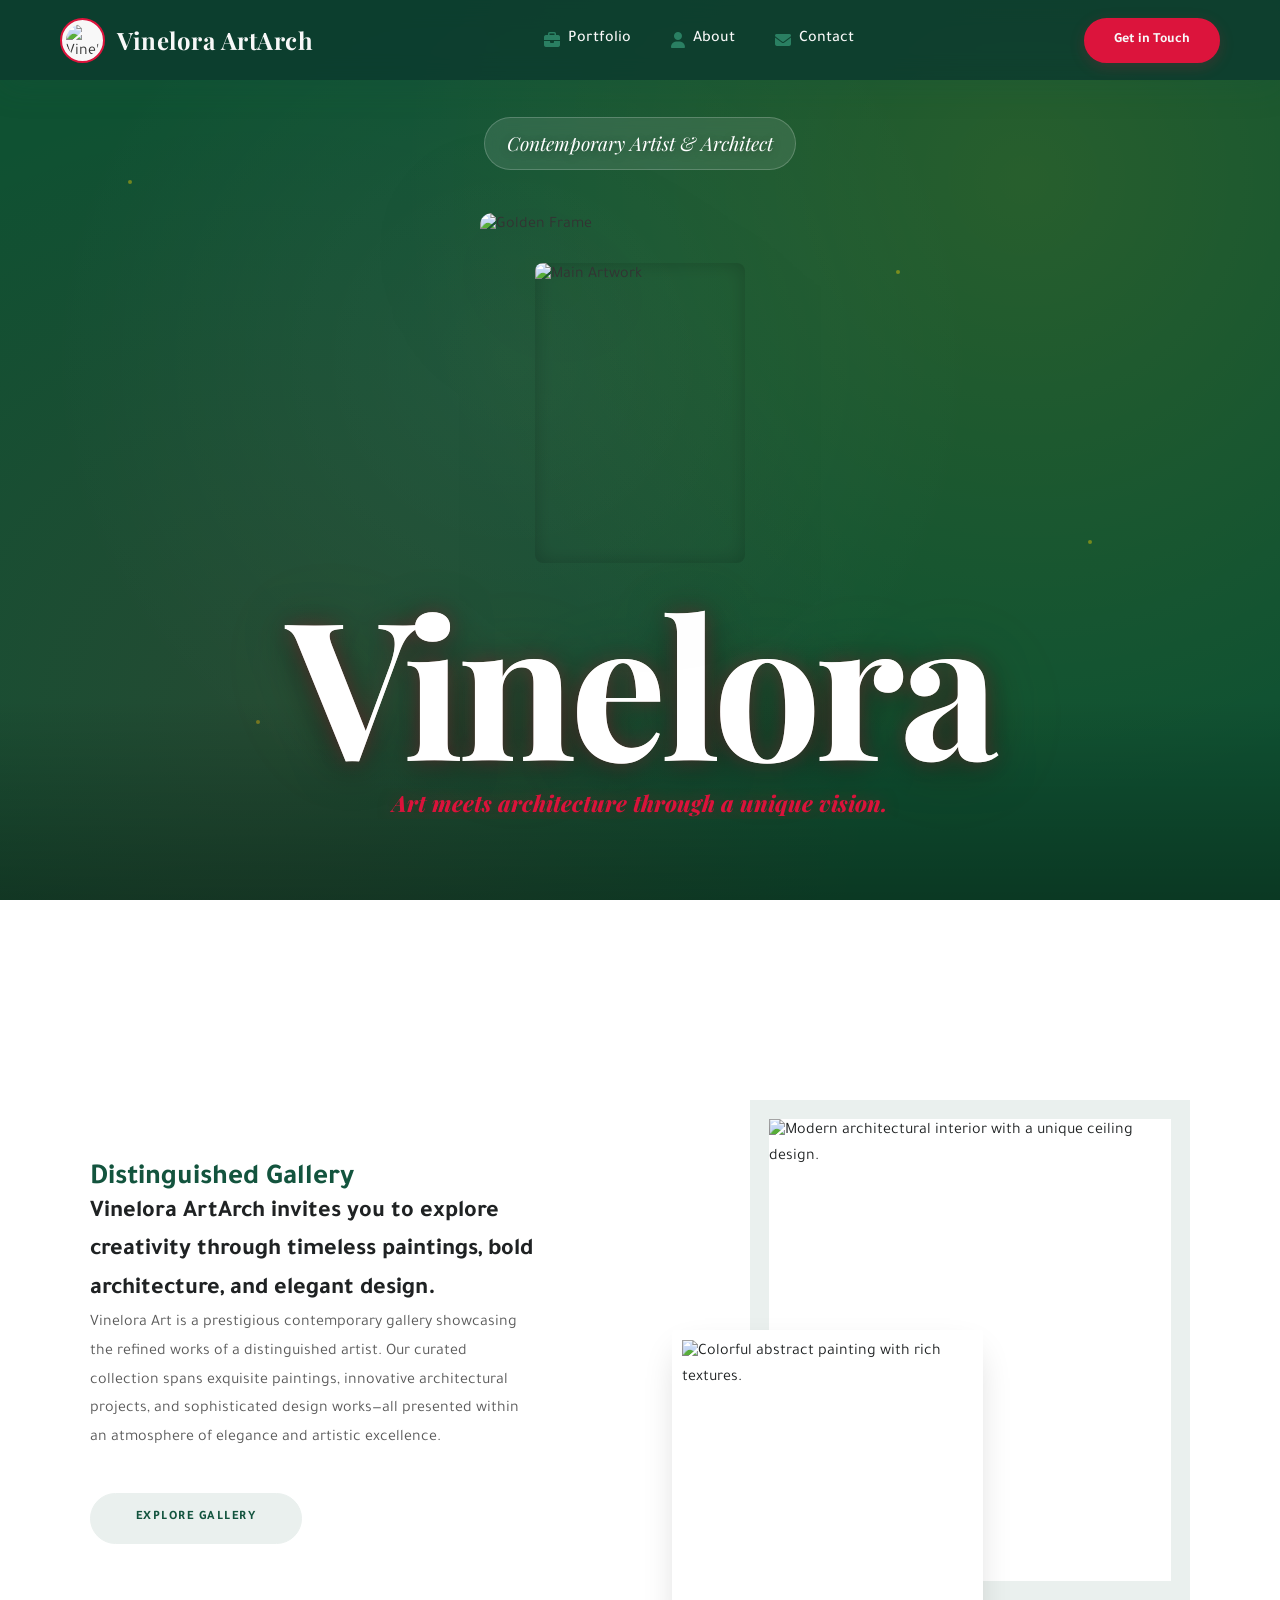
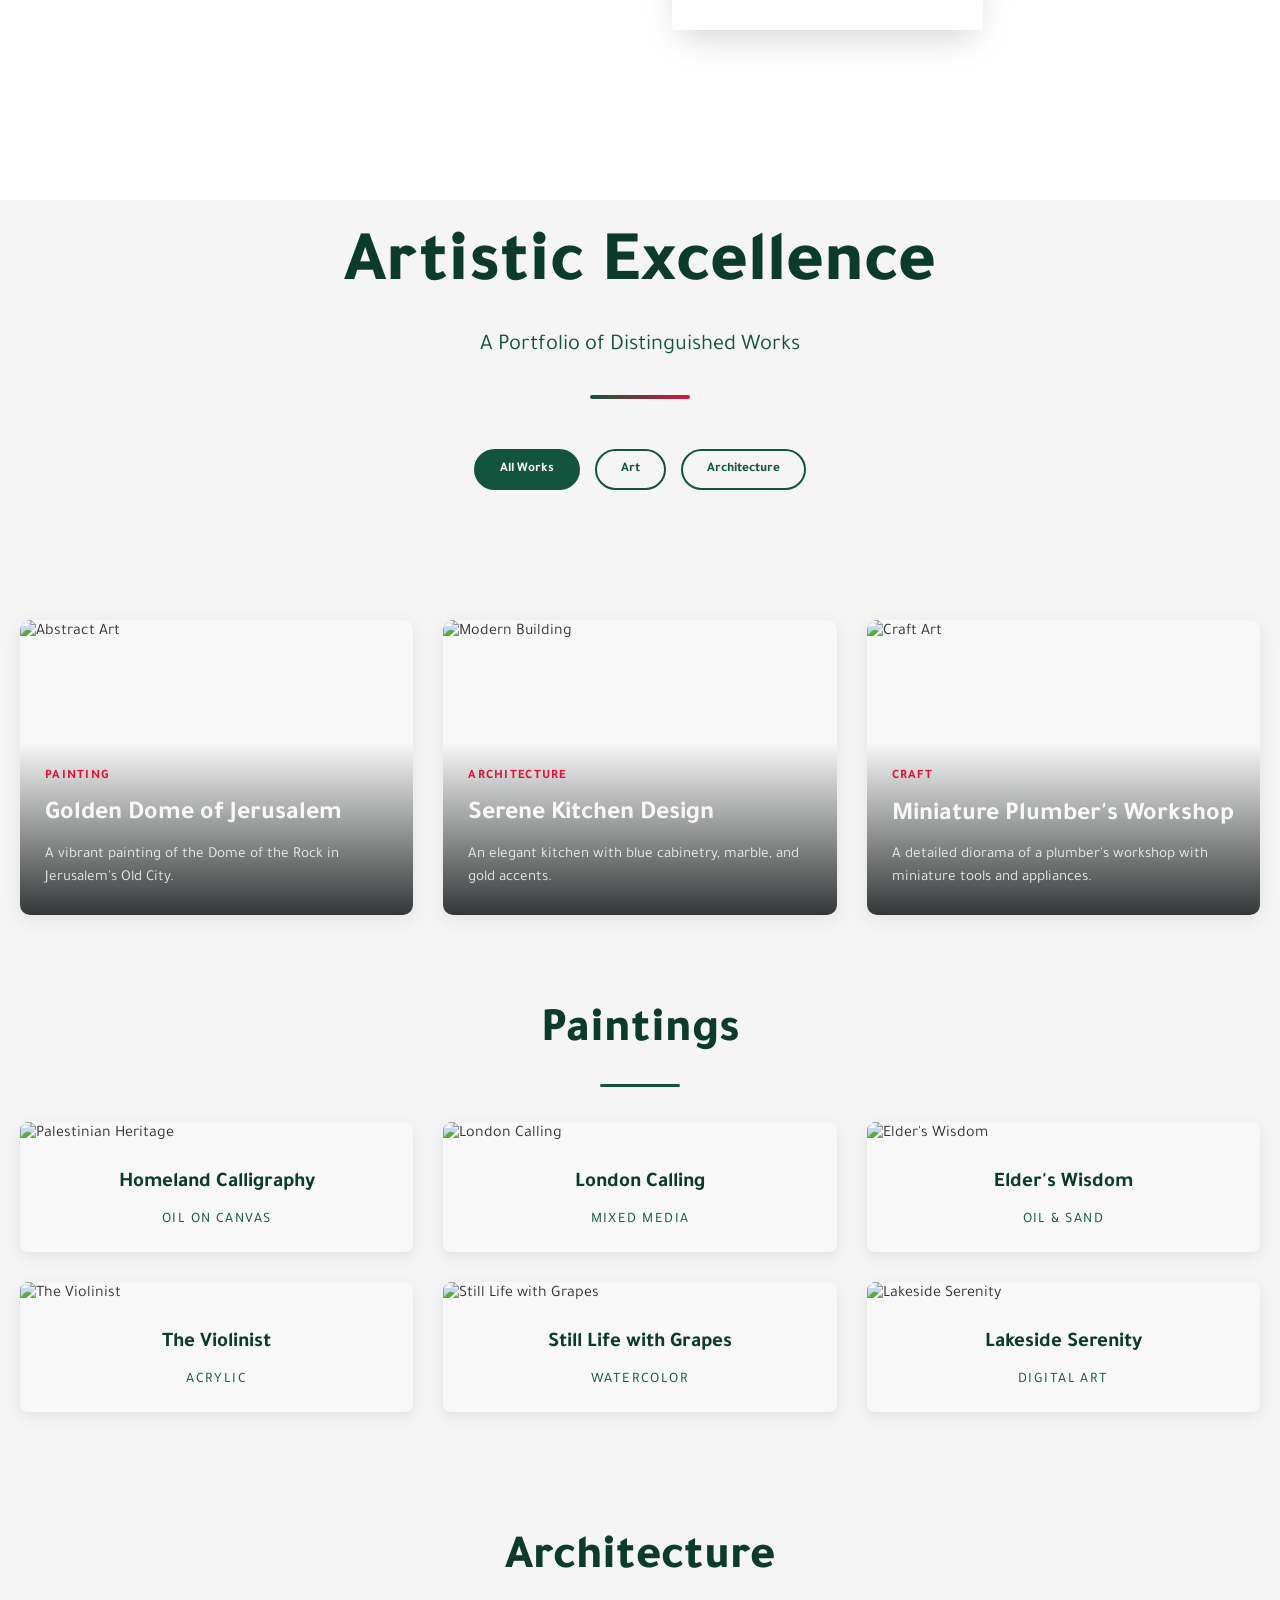
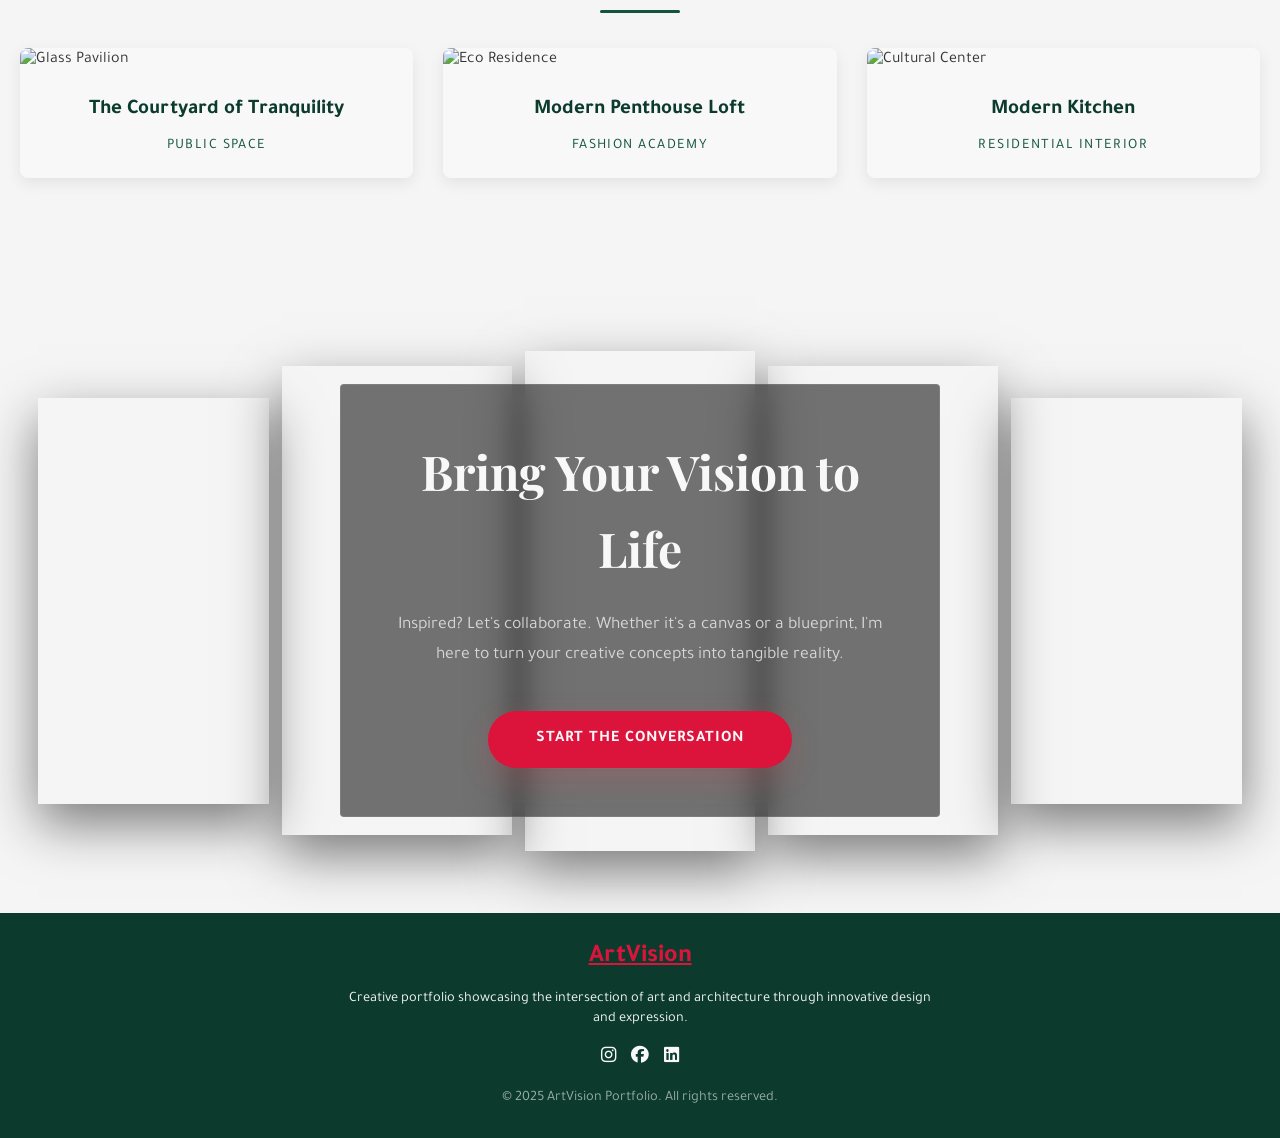
==== commit 4be370af: "done" ====
--- a/index.html
+++ b/index.html
@@ -168,7 +168,7 @@
           </div>
           <div class="art-showcase-image-wrapper art-showcase-image-small">
             <img
-              src="https://res.cloudinary.com/dj4k75lkt/image/upload/v1760306689/63edbf5d9a0e8c2f799b46e3810f6604_ydwdih.jpg"
+              src="https://res.cloudinary.com/dj4k75lkt/image/upload/v1760306743/IMG_20210912_130546_944_etuoez.jpg"
               alt="Colorful abstract painting with rich textures." />
           </div>
         </div>
@@ -218,7 +218,7 @@
 
         <div class="portfolio-item" data-category="architecture">
           <img
-            src="https://res.cloudinary.com/dj4k75lkt/image/upload/v1760211252/737b375b37dc816b9aa5c952e055c723_kotkdv.jpg"
+            src="https://res.cloudinary.com/dj4k75lkt/image/upload/v1760802672/44_cm8ufg.jpg"
             alt="Modern Building" class="portfolio-img" />
           <div class="portfolio-content">
             <div class="portfolio-category">Architecture</div>
@@ -258,7 +258,7 @@
           </div>
         </div>
         <div class="masonry-item">
-          <img src="https://res.cloudinary.com/dj4k75lkt/image/upload/v1760306689/63edbf5d9a0e8c2f799b46e3810f6604_ydwdih.jpg" alt="The Violinist" class="masonry-img" />
+          <img src="https://res.cloudinary.com/dj4k75lkt/image/upload/v1760306743/IMG_20210912_130546_944_etuoez.jpg" alt="The Violinist" class="masonry-img" />
           <div class="masonry-content">
             <h4 class="masonry-title">The Violinist</h4>
             <p class="masonry-type">Acrylic</p>
@@ -312,7 +312,7 @@
             class="masonry-img" />
           <div class="masonry-content">
             <h4 class="masonry-title">Modern Penthouse Loft</h4>
-            <p class="masonry-type">Residential</p>
+            <p class="masonry-type">fashion academy</p>
           </div>
         </div>
         <div class="masonry-item">
--- a/style.css
+++ b/style.css
@@ -1407,7 +1407,7 @@
         .image-panel {
             width: 18%; /* عرض كل لوحة */
             height: 80%;
-            background: url('images/Architecture/kj.rvt_2018-Jun-04_12-47-02PM-000_3D_View_22_jpeg.jpg' ) no-repeat;
+            background: url('https://res.cloudinary.com/dj4k75lkt/image/upload/v1760211269/gfg_iu3gmb.jpg' ) no-repeat;
             background-size: cover;
             box-shadow: 0 20px 50px rgba(0, 0, 0, 0.5);
             transition: transform 0.8s cubic-bezier(0.165, 0.84, 0.44, 1),
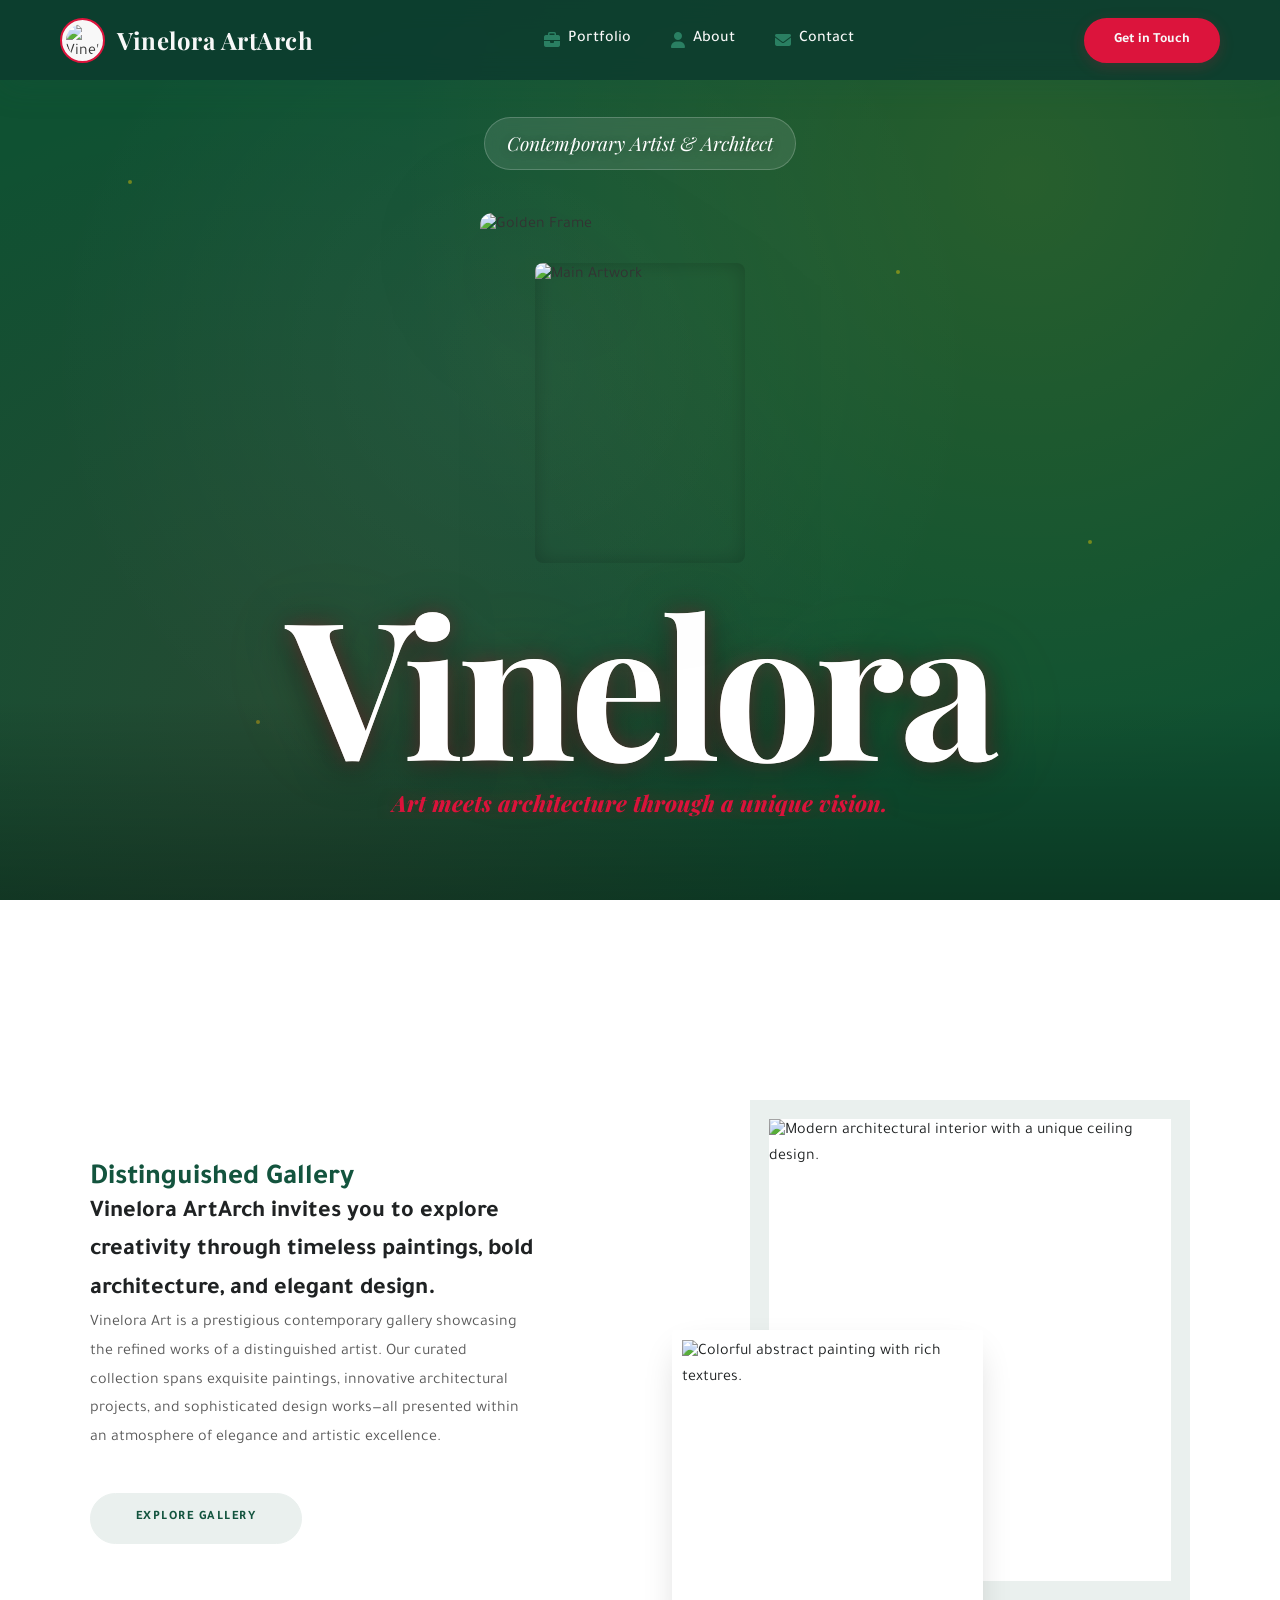
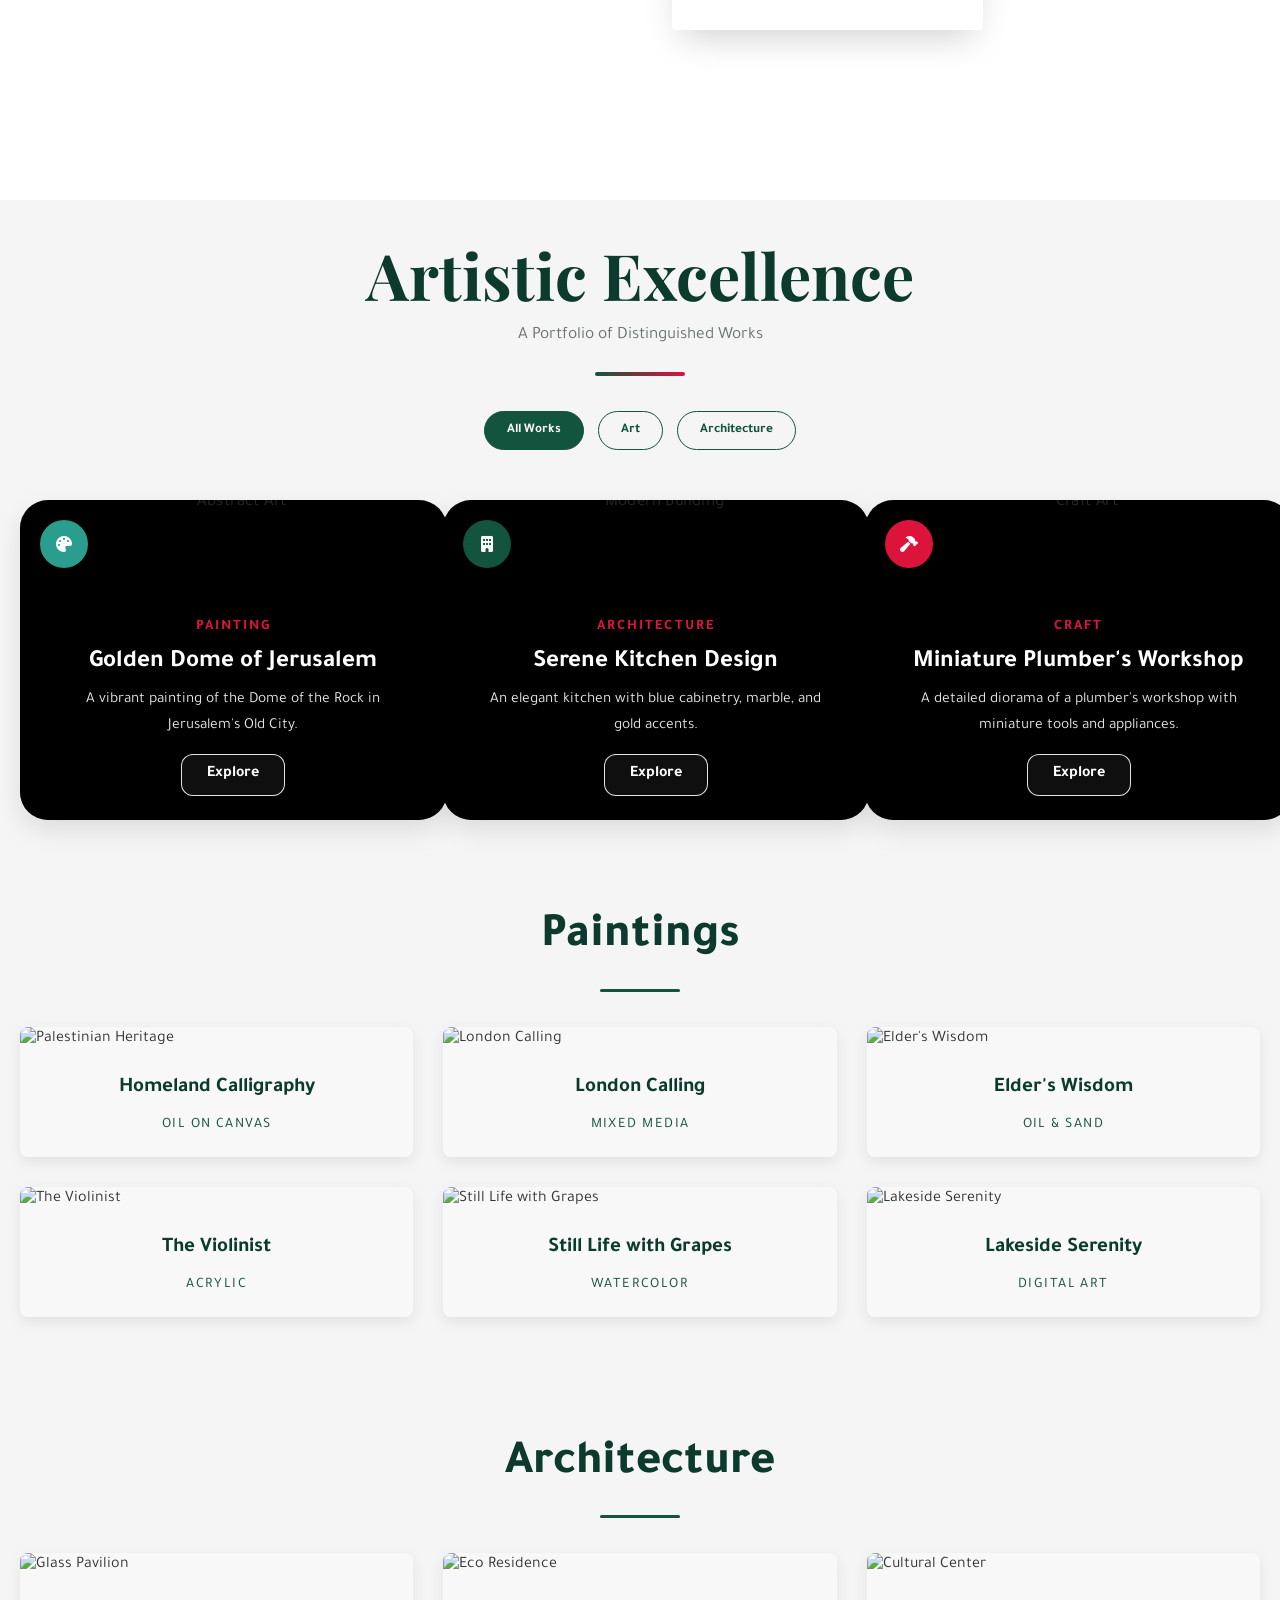
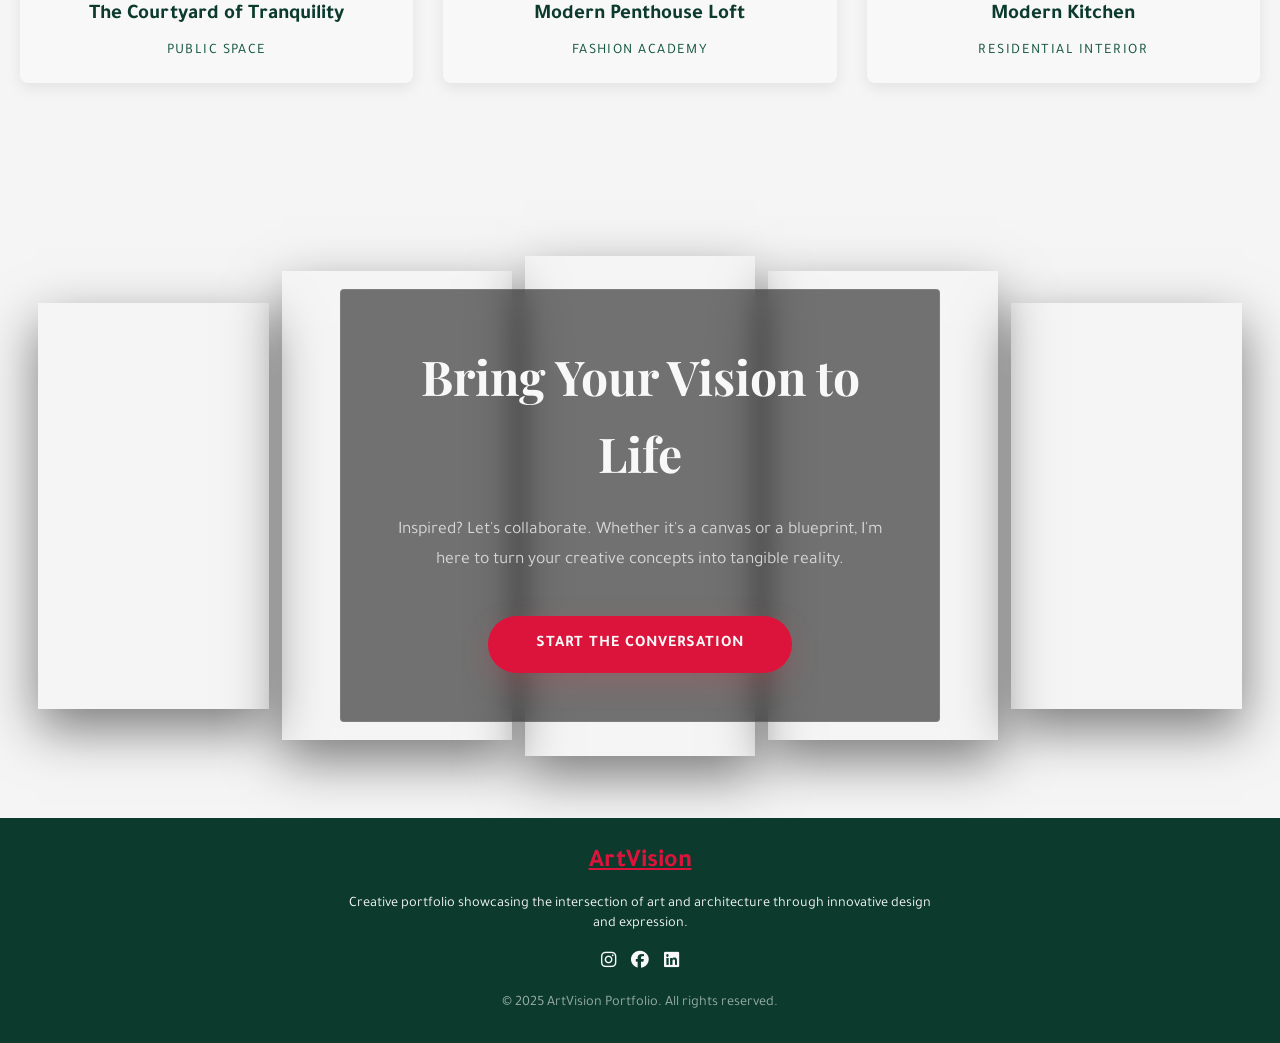
==== commit 6febdd75: "edit design" ====
--- a/index.html
+++ b/index.html
@@ -156,7 +156,7 @@
             sophisticated design works—all presented within an atmosphere of
             elegance and artistic excellence.
           </p>
-          <a href="#gallery" class="art-showcase-cta-button">Explore Gallery</a>
+          <a href="/AboutPage.html" class="art-showcase-cta-button">Explore Gallery</a>
         </div>
 
         <div class="art-showcase-visual-content">
@@ -181,70 +181,94 @@
   <!-- =============================================================== -->
   <section id="portfolio">
     <!-- Portfolio Header -->
-    <div class="hero-section">
-      <div class="container">
-        <h1 class="hero-title">Artistic Excellence</h1>
-        <p class="hero-subtitle">A Portfolio of Distinguished Works</p>
-        <div class="section-divider"></div>
-
-        <div class="category-filter">
-          <button class="filter-btn active" data-filter="all">
-            All Works
-          </button>
-          <button class="filter-btn" data-filter="art">Art</button>
-          <button class="filter-btn" data-filter="architecture">
-            Architecture
-          </button>
-        </div>
-      </div>
-    </div>
-
-    <!-- Portfolio Grid -->
-    <div class="container">
-      <div class="portfolio-grid">
-        <div class="portfolio-item" data-category="art">
-          <img
-            src="https://res.cloudinary.com/dj4k75lkt/image/upload/v1760306741/IMG_%D9%A2%D9%A0%D9%A2%D9%A2%D9%A0%D9%A4%D9%A0%D9%A1_%D9%A1%D9%A8%D9%A2%D9%A2%D9%A2%D9%A7_nfgvva.jpg"
-            alt="Abstract Art" class="portfolio-img" />
-          <div class="portfolio-content">
-            <div class="portfolio-category">Painting</div>
-            <h3 class="portfolio-title">Golden Dome of Jerusalem</h3>
-            <p class="portfolio-description">
-              A vibrant painting of the Dome of the Rock in Jerusalem's Old
-              City.
-            </p>
-          </div>
-        </div>
-
-        <div class="portfolio-item" data-category="architecture">
-          <img
-            src="https://res.cloudinary.com/dj4k75lkt/image/upload/v1760802672/44_cm8ufg.jpg"
-            alt="Modern Building" class="portfolio-img" />
-          <div class="portfolio-content">
-            <div class="portfolio-category">Architecture</div>
-            <h3 class="portfolio-title">Serene Kitchen Design</h3>
-            <p class="portfolio-description">
-              An elegant kitchen with blue cabinetry, marble, and gold
-              accents.
-            </p>
-          </div>
-        </div>
-
-        <div class="portfolio-item" data-category="Craft">
-          <img src="https://res.cloudinary.com/dj4k75lkt/image/upload/v1760202028/IMG_20240507_004214_u0w1od.jpg"
-            alt="Craft Art" class="portfolio-img" />
-          <div id="Craft" class="portfolio-content">
-            <div class="portfolio-category">Craft</div>
-            <h3 class="portfolio-title">Miniature Plumber's Workshop</h3>
-            <p class="portfolio-description">
-              A detailed diorama of a plumber's workshop with miniature tools and appliances.
-            </p>
-          </div>
-
-        </div>
-      </div>
-    </div>
-
+ <!-- Portfolio Header + Styled Cards -->
+<div class="hero-section hero-cards-style">
+  <div class="container">
+    <h1 class="hero-title">Artistic Excellence</h1>
+    <p class="hero-subtitle">A Portfolio of Distinguished Works</p>
+    <div class="section-divider"></div>
+
+    <div class="category-filter">
+      <button class="filter-btn active" data-filter="all">All Works</button>
+      <button class="filter-btn" data-filter="art">Art</button>
+      <button class="filter-btn" data-filter="architecture">Architecture</button>
+    </div>
+
+    <div class="portfolio-grid portfolio-grid-featured">
+      <!-- Art -->
+      <div class="portfolio-item feature-card" data-category="art">
+        <img
+          src="https://res.cloudinary.com/dj4k75lkt/image/upload/v1760306741/IMG_%D9%A2%D9%A0%D9%A2%D9%A2%D9%A0%D9%A4%D9%A0%D9%A1_%D9%A1%D9%A8%D9%A2%D9%A2%D9%A2%D9%A7_nfgvva.jpg"
+          alt="Abstract Art"
+          class="portfolio-img"
+        />
+        <div class="feature-overlay"></div>
+
+<div class="feature-icon icon-art">
+  <i class="fa-solid fa-palette"></i>
+</div>
+
+        <div class="portfolio-content feature-content">
+          <div class="portfolio-category">Painting</div>
+          <h3 class="portfolio-title">Golden Dome of Jerusalem</h3>
+          <p class="portfolio-description">
+            A vibrant painting of the Dome of the Rock in Jerusalem's Old City.
+          </p>
+          <span class="explore-btn">Explore</span>
+        </div>
+      </div>
+
+      <!-- Architecture -->
+      <div class="portfolio-item feature-card" data-category="architecture">
+        <img
+          src="https://res.cloudinary.com/dj4k75lkt/image/upload/v1760802672/44_cm8ufg.jpg"
+          alt="Modern Building"
+          class="portfolio-img"
+        />
+        <div class="feature-overlay"></div>
+
+<div class="feature-icon icon-architecture">
+  <i class="fa-solid fa-building"></i>
+</div>
+
+
+        <div class="portfolio-content feature-content">
+          <div class="portfolio-category">Architecture</div>
+          <h3 class="portfolio-title">Serene Kitchen Design</h3>
+          <p class="portfolio-description">
+            An elegant kitchen with blue cabinetry, marble, and gold accents.
+          </p>
+          <span class="explore-btn">Explore</span>
+        </div>
+      </div>
+
+      <!-- Craft -->
+      <div class="portfolio-item feature-card" data-category="Craft">
+        <img
+          src="https://res.cloudinary.com/dj4k75lkt/image/upload/v1760202028/IMG_20240507_004214_u0w1od.jpg"
+          alt="Craft Art"
+          class="portfolio-img"
+        />
+        <div class="feature-overlay"></div>
+
+      <div class="feature-icon icon-craft">
+  <i class="fa-solid fa-hammer"></i>
+</div>
+
+        <div id="Craft" class="portfolio-content feature-content">
+          <div class="portfolio-category">Craft</div>
+          <h3 class="portfolio-title">Miniature Plumber's Workshop</h3>
+          <p class="portfolio-description">
+            A detailed diorama of a plumber's workshop with miniature tools and appliances.
+          </p>
+          <span class="explore-btn">Explore</span>
+        </div>
+      </div>
+    </div>
+  </div>
+</div>
+
+ 
     <!-- Paintings Sub-Section -->
     <div id="paintings" class="paintings-section container">
       <h2 class="section-title">Paintings</h2>
--- a/style.css
+++ b/style.css
@@ -853,15 +853,14 @@
             color: var(--color-white);
         }
 
-        .portfolio-category {
-            font-size: 0.8rem;
-            color: var(--color-beige-gold);
-            font-weight: 600;
-            text-transform: uppercase;
-            letter-spacing: 0.1em;
-            margin-bottom: 8px;
-        }
-
+.portfolio-category {
+    font-size: 0.9rem;
+color: var(--color-beige-gold);    font-weight: 700;
+    text-transform: uppercase;
+    letter-spacing: 0.14em;
+    margin-bottom: 10px;
+    text-shadow: 0 2px 8px rgba(0, 0, 0, 0.22);
+}
         .portfolio-title {
             font-size: 1.6rem;
             font-weight: 700;
@@ -1457,3 +1456,273 @@
         }
 
         /* Cta================================================= */
+/* ========================================================= */
+/* Portfolio Hero Cards Redesign */
+/* ========================================================= */
+
+.hero-cards-style {
+    padding: 90px 0 80px;
+ }
+
+.hero-cards-style .hero-title {
+    font-family: "Playfair Display", serif;
+    font-size: clamp(2.8rem, 5vw, 4.5rem);
+    font-weight: 700;
+    color: var(--color-dark-accent);
+    text-align: center;
+    margin-bottom: 12px;
+}
+
+.hero-cards-style .hero-subtitle {
+    text-align: center;
+    font-size: 1.08rem;
+    color: #6b746f;
+    margin-bottom: 22px;
+}
+
+.hero-cards-style .section-divider {
+    width: 90px;
+    height: 4px;
+    margin: 0 auto 35px;
+    border-radius: 999px;
+    background: linear-gradient(90deg, var(--color-coral), var(--color-beige-gold));
+}
+
+.hero-cards-style .category-filter {
+    display: flex;
+    justify-content: center;
+    gap: 14px;
+    flex-wrap: wrap;
+    margin-bottom: 50px;
+}
+
+.hero-cards-style .filter-btn {
+    padding: 10px 22px;
+    background: transparent;
+    border: 1.5px solid var(--color-coral);
+    color: var(--color-coral);
+    border-radius: 999px;
+    font-weight: 600;
+    cursor: pointer;
+    transition: all 0.3s ease;
+}
+
+.hero-cards-style .filter-btn.active,
+.hero-cards-style .filter-btn:hover {
+    background: var(--color-coral);
+    color: var(--color-white);
+}
+
+.portfolio-grid-featured {
+    display: grid;
+    grid-template-columns: repeat(3, 1fr);
+    gap: 28px;
+    margin-bottom: 0;
+}
+
+.feature-card {
+    position: relative;
+    min-height: 320px;
+    border-radius: 28px;
+    overflow: hidden;
+    isolation: isolate;
+    cursor: pointer;
+    box-shadow: 0 10px 26px rgba(0, 0, 0, 0.10);
+    transition: transform 0.35s ease, box-shadow 0.35s ease;
+    background: #000;
+}
+
+.feature-card:hover {
+    transform: translateY(-6px);
+    box-shadow: 0 18px 34px rgba(0, 0, 0, 0.14);
+}
+
+.feature-card .portfolio-img {
+    position: absolute;
+    inset: 0;
+    width: 100%;
+    height: 100%;
+    object-fit: cover;
+    filter: blur(0.2px) brightness(0.82);
+    transform: scale(1.06);
+    transition: filter 0.45s ease, transform 0.45s ease;
+}
+
+.feature-card:hover .portfolio-img {
+    filter: blur(0) brightness(1);
+    transform: scale(1.03);
+}
+
+.feature-overlay {
+    position: absolute;
+    inset: 0;
+    z-index: 1;
+    background: rgba(19, 84, 62, 0.18); /* أخضر من هوية الموقع */
+    transition: background 0.4s ease;
+}
+
+.feature-card:hover .feature-overlay {
+    background: rgba(0, 0, 0, 0.18);
+}
+/* فقط طبقة خفيفة للصورة بدون بوكس */
+.feature-overlay {
+    position: absolute;
+    inset: 0;
+    z-index: 1;
+    background: linear-gradient(
+        to bottom,
+        rgba(0, 0, 0, 0.08) 0%,
+        rgba(0, 0, 0, 0.12) 35%,
+        rgba(0, 0, 0, 0.50) 100%
+    );
+}
+
+/* الأيقونات */
+/* الأيقونات */
+.feature-icon {
+    position: absolute;
+    top: 20px;
+    left: 20px;
+    width: 48px;
+    height: 48px;
+    border-radius: 50%;
+    color: #fff;
+    display: flex;
+    align-items: center;
+    justify-content: center;
+    font-size: 1rem;
+    z-index: 3;
+    box-shadow: 0 8px 18px rgba(0, 0, 0, 0.14);
+}
+
+/* ألوان الدوائر */
+.icon-art {
+    background: #2A9D8F;
+}
+
+.icon-architecture {
+    background: #13543E;
+}
+
+.icon-craft {
+    background: #DC143C;
+}
+
+ 
+
+/* بدون بوكس أسود */
+.feature-card .feature-content {
+    position: absolute;
+    left: 24px;
+    right: 24px;
+    bottom: 24px;
+    z-index: 3;
+    padding: 0;
+    color: #fff;
+    text-align: center;
+    background: transparent;
+    backdrop-filter: none;
+}
+
+ 
+
+.feature-card .portfolio-title {
+    font-size: 1.55rem;
+    line-height: 1.15;
+    margin-bottom: 10px;
+    color: #fff;
+    font-weight: 700;
+    text-shadow: 0 2px 10px rgba(0, 0, 0, 0.25);
+}
+
+.feature-card .portfolio-description {
+    font-size: 0.96rem;
+    line-height: 1.65;
+    color: rgba(255, 255, 255, 0.90);
+    margin-bottom: 16px;
+    max-width: 92%;
+    margin-left: auto;
+    margin-right: auto;
+    text-shadow: 0 2px 8px rgba(0, 0, 0, 0.22);
+}
+
+.explore-btn {
+    display: inline-flex;
+    align-items: center;
+    justify-content: center;
+    min-width: 104px;
+    height: 42px;
+    padding: 0 18px;
+    border-radius: 12px;
+    border: 1.2px solid rgba(255, 255, 255, 0.88);
+    color: #fff;
+    font-weight: 600;
+    background: rgba(255, 255, 255, 0.06);
+    transition: 0.3s ease;
+    text-decoration: none;
+}
+
+.feature-card:hover .explore-btn {
+    background: rgba(255, 255, 255, 0.92);
+    color: var(--color-dark-accent);
+    border-color: rgba(255, 255, 255, 0.92);
+}
+
+.portfolio-grid-featured .portfolio-item[style*="display: none"] {
+    display: none !important;
+}
+
+@media (max-width: 1100px) {
+    .portfolio-grid-featured {
+        grid-template-columns: 1fr;
+    }
+
+    .feature-card {
+        min-height: 320px;
+    }
+}
+
+@media (max-width: 768px) {
+    .hero-cards-style {
+        padding: 70px 0 60px;
+    }
+
+    .feature-card {
+        min-height: 290px;
+        border-radius: 22px;
+    }
+
+    .feature-card .portfolio-title {
+        font-size: 1.35rem;
+    }
+
+    .feature-card .portfolio-description {
+        font-size: 0.92rem;
+    }
+}
+
+@media (max-width: 480px) {
+    .feature-icon {
+        width: 42px;
+        height: 42px;
+        font-size: 0.92rem;
+        top: 16px;
+        left: 16px;
+    }
+
+    .feature-card .feature-content {
+        left: 16px;
+        right: 16px;
+        bottom: 16px;
+    }
+
+    .feature-card .portfolio-title {
+        font-size: 1.2rem;
+    }
+
+    .explore-btn {
+        min-width: 94px;
+        height: 40px;
+        border-radius: 10px;
+    }
+}
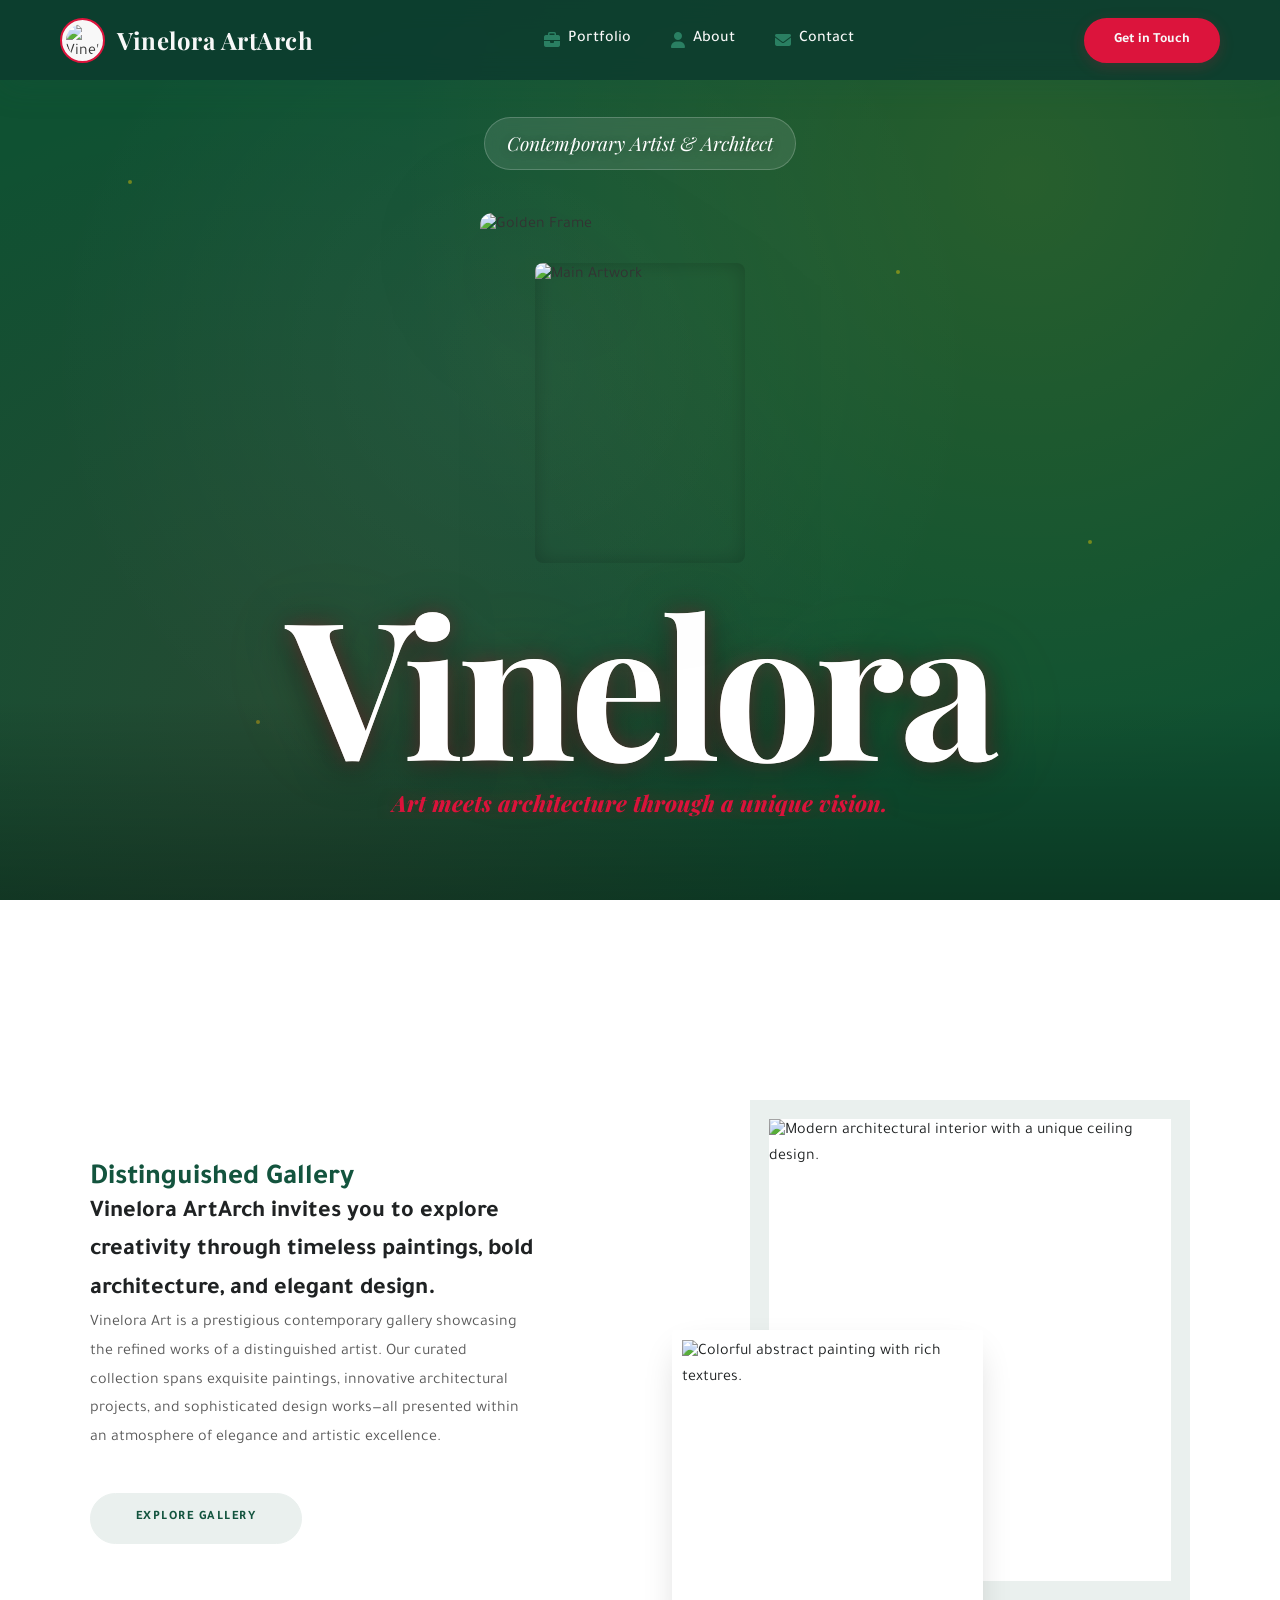
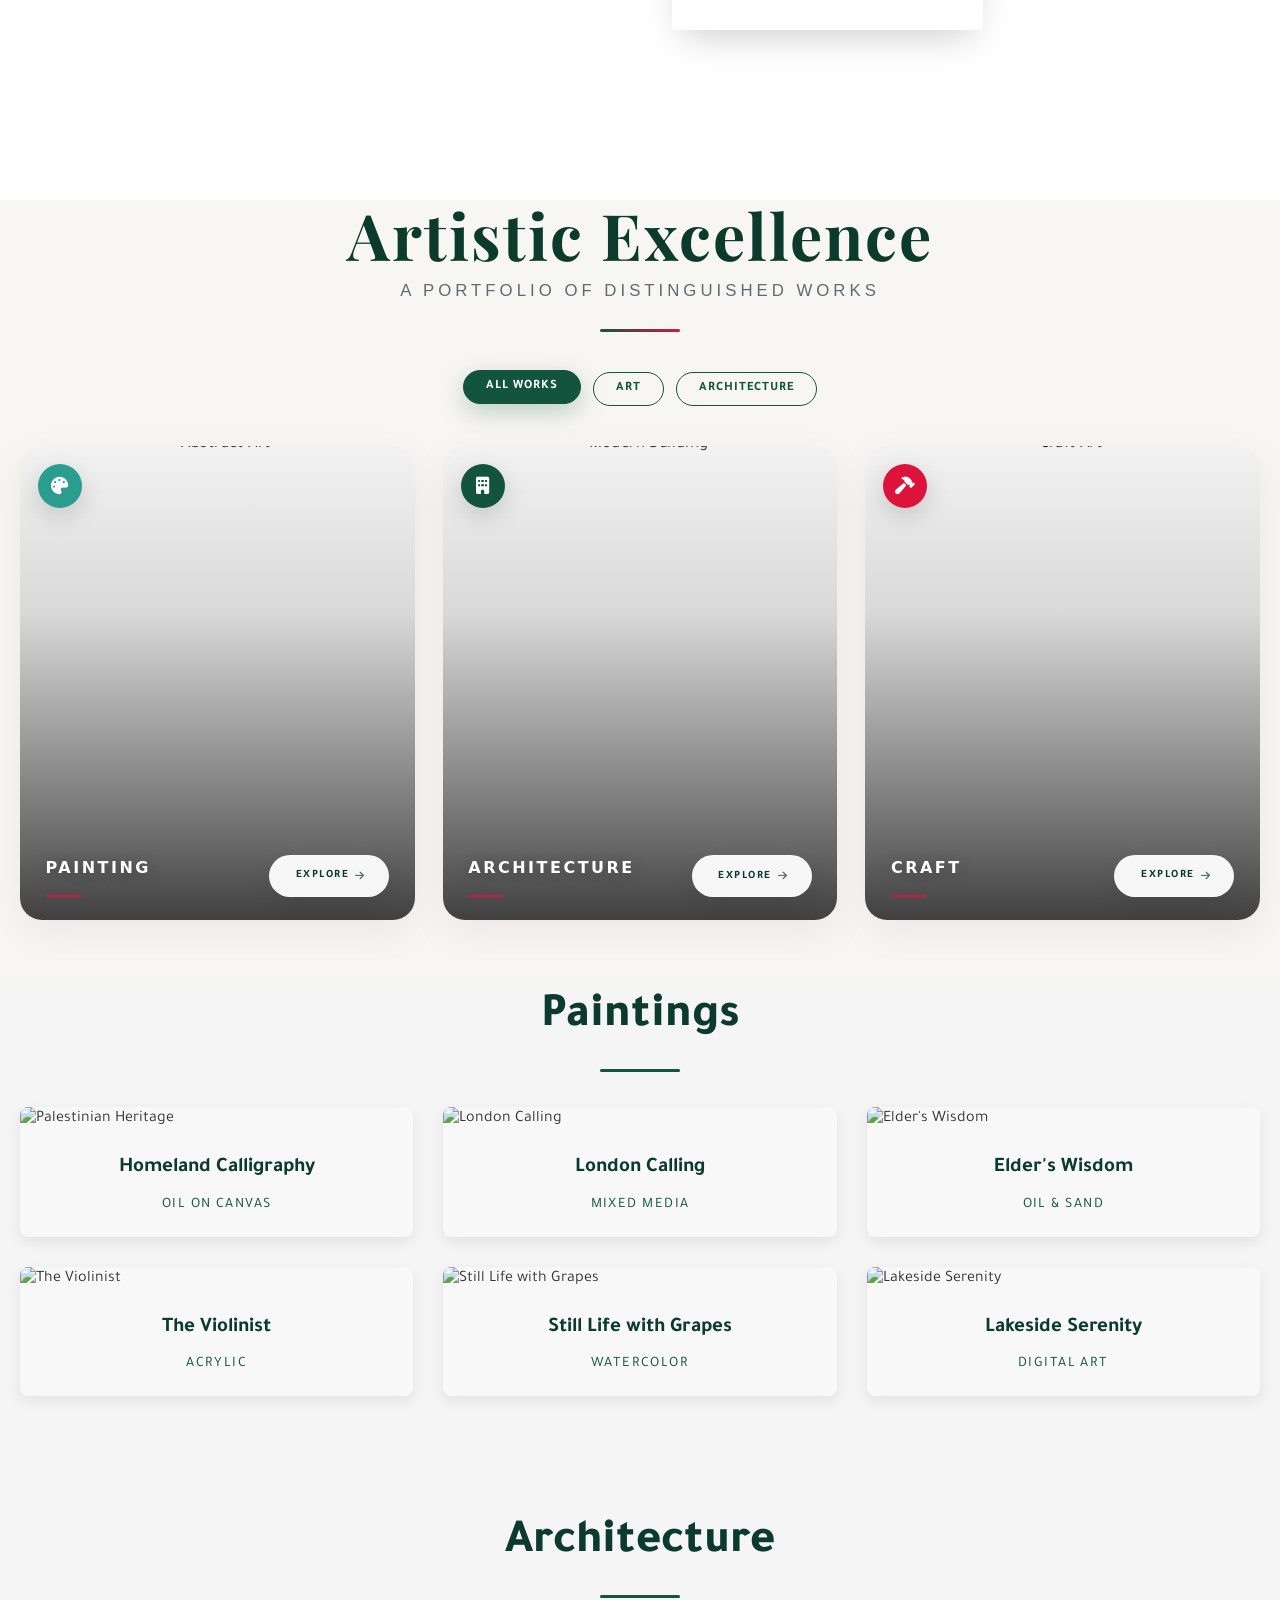
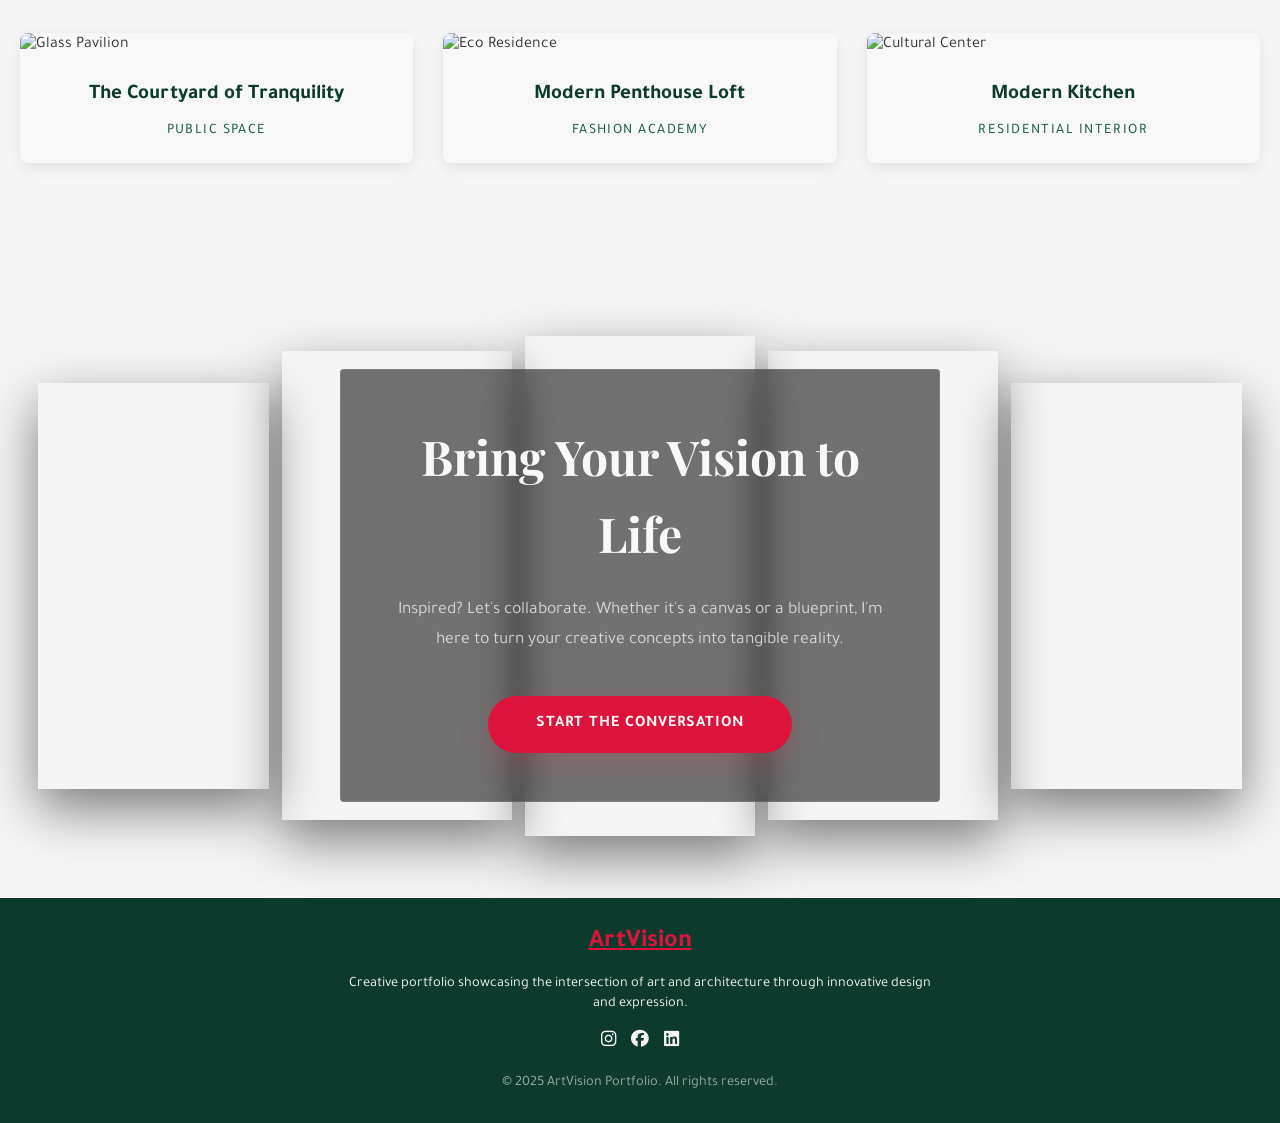
==== commit 0ebb66ab: "responsive edit" ====
--- a/index.html
+++ b/index.html
@@ -162,13 +162,13 @@
         <div class="art-showcase-visual-content">
           <div class="art-showcase-image-large-frame">
             <div class="art-showcase-image-wrapper">
-              <img src="https://res.cloudinary.com/dj4k75lkt/image/upload/v1760211278/uy_w9z2ec.jpg"
+              <img src="https://res.cloudinary.com/dj4k75lkt/image/upload/v1782587440/ggg_hj2kln.jpg"
                 alt="Modern architectural interior with a unique ceiling design." />
             </div>
           </div>
           <div class="art-showcase-image-wrapper art-showcase-image-small">
             <img
-              src="https://res.cloudinary.com/dj4k75lkt/image/upload/v1760306743/IMG_20210912_130546_944_etuoez.jpg"
+              src="https://res.cloudinary.com/dj4k75lkt/image/upload/v1760800232/WhatsApp_Image_2025-10-18_at_4.07.40_PM_vnsdnh.jpg"
               alt="Colorful abstract painting with rich textures." />
           </div>
         </div>
@@ -181,7 +181,6 @@
   <!-- =============================================================== -->
   <section id="portfolio">
     <!-- Portfolio Header -->
- <!-- Portfolio Header + Styled Cards -->
 <div class="hero-section hero-cards-style">
   <div class="container">
     <h1 class="hero-title">Artistic Excellence</h1>
@@ -198,24 +197,25 @@
       <!-- Art -->
       <div class="portfolio-item feature-card" data-category="art">
         <img
-          src="https://res.cloudinary.com/dj4k75lkt/image/upload/v1760306741/IMG_%D9%A2%D9%A0%D9%A2%D9%A2%D9%A0%D9%A4%D9%A0%D9%A1_%D9%A1%D9%A8%D9%A2%D9%A2%D9%A2%D9%A7_nfgvva.jpg"
+          src="https://res.cloudinary.com/dj4k75lkt/image/upload/v1760800235/IMG_%D9%A2%D9%A0%D9%A2%D9%A1%D9%A0%D9%A2%D9%A0%D9%A6_%D9%A1%D9%A1%D9%A3%D9%A0%D9%A5%D9%A8_sf8wjk.jpg"
           alt="Abstract Art"
           class="portfolio-img"
         />
         <div class="feature-overlay"></div>
-
-<div class="feature-icon icon-art">
-  <i class="fa-solid fa-palette"></i>
-</div>
-
+        <div class="feature-icon icon-art">
+          <i class="fa-solid fa-palette"></i>
+        </div>
         <div class="portfolio-content feature-content">
-          <div class="portfolio-category">Painting</div>
-          <h3 class="portfolio-title">Golden Dome of Jerusalem</h3>
-          <p class="portfolio-description">
-            A vibrant painting of the Dome of the Rock in Jerusalem's Old City.
-          </p>
-          <span class="explore-btn">Explore</span>
-        </div>
+          <div class="category-wrapper">
+            <span class="portfolio-category">PAINTING</span>
+            <span class="category-line"></span>
+          </div>
+          <span class="explore-btn">
+            <span class="btn-text">EXPLORE</span>
+            <i class="fa-solid fa-arrow-right btn-icon"></i>
+          </span>
+        </div>
+        <div class="card-accent"></div>
       </div>
 
       <!-- Architecture -->
@@ -226,49 +226,48 @@
           class="portfolio-img"
         />
         <div class="feature-overlay"></div>
-
-<div class="feature-icon icon-architecture">
-  <i class="fa-solid fa-building"></i>
-</div>
-
-
+        <div class="feature-icon icon-architecture">
+          <i class="fa-solid fa-building"></i>
+        </div>
         <div class="portfolio-content feature-content">
-          <div class="portfolio-category">Architecture</div>
-          <h3 class="portfolio-title">Serene Kitchen Design</h3>
-          <p class="portfolio-description">
-            An elegant kitchen with blue cabinetry, marble, and gold accents.
-          </p>
-          <span class="explore-btn">Explore</span>
-        </div>
+          <div class="category-wrapper">
+            <span class="portfolio-category">ARCHITECTURE</span>
+            <span class="category-line"></span>
+          </div>
+          <span class="explore-btn">
+            <span class="btn-text">EXPLORE</span>
+            <i class="fa-solid fa-arrow-right btn-icon"></i>
+          </span>
+        </div>
+        <div class="card-accent"></div>
       </div>
 
       <!-- Craft -->
       <div class="portfolio-item feature-card" data-category="Craft">
         <img
-          src="https://res.cloudinary.com/dj4k75lkt/image/upload/v1760202028/IMG_20240507_004214_u0w1od.jpg"
+          src="https://res.cloudinary.com/dj4k75lkt/image/upload/v1760193709/photo_2025-10-10_01-28-34_lwvfif.jpg"
           alt="Craft Art"
           class="portfolio-img"
         />
         <div class="feature-overlay"></div>
-
-      <div class="feature-icon icon-craft">
-  <i class="fa-solid fa-hammer"></i>
-</div>
-
+        <div class="feature-icon icon-craft">
+          <i class="fa-solid fa-hammer"></i>
+        </div>
         <div id="Craft" class="portfolio-content feature-content">
-          <div class="portfolio-category">Craft</div>
-          <h3 class="portfolio-title">Miniature Plumber's Workshop</h3>
-          <p class="portfolio-description">
-            A detailed diorama of a plumber's workshop with miniature tools and appliances.
-          </p>
-          <span class="explore-btn">Explore</span>
-        </div>
+          <div class="category-wrapper">
+            <span class="portfolio-category">CRAFT</span>
+            <span class="category-line"></span>
+          </div>
+          <span class="explore-btn">
+            <span class="btn-text">EXPLORE</span>
+            <i class="fa-solid fa-arrow-right btn-icon"></i>
+          </span>
+        </div>
+        <div class="card-accent"></div>
       </div>
     </div>
   </div>
 </div>
-
- 
     <!-- Paintings Sub-Section -->
     <div id="paintings" class="paintings-section container">
       <h2 class="section-title">Paintings</h2>
--- a/style.css
+++ b/style.css
@@ -1406,7 +1406,7 @@
         .image-panel {
             width: 18%; /* عرض كل لوحة */
             height: 80%;
-            background: url('https://res.cloudinary.com/dj4k75lkt/image/upload/v1760211269/gfg_iu3gmb.jpg' ) no-repeat;
+            background: url('https://res.cloudinary.com/dj4k75lkt/image/upload/v1760211271/jnhh_fdncuz.jpg' ) no-repeat;
             background-size: cover;
             box-shadow: 0 20px 50px rgba(0, 0, 0, 0.5);
             transition: transform 0.8s cubic-bezier(0.165, 0.84, 0.44, 1),
@@ -1725,4 +1725,336 @@
         height: 40px;
         border-radius: 10px;
     }
+}
+
+
+/* --- الحاوية الرئيسية --- */
+.hero-cards-style {
+  padding: 50px 0 60px;
+  background: #f8f6f2;
+}
+
+.hero-cards-style .hero-title {
+  font-family: 'Playfair Display', serif;
+  font-size: clamp(2.8rem, 5vw, 4.2rem);
+  font-weight: 700;
+  color: #0C3B2E;
+  text-align: center;
+  letter-spacing: 2px;
+  margin-bottom: 8px;
+}
+
+.hero-cards-style .hero-subtitle {
+  text-align: center;
+  font-size: 1.05rem;
+  color: #5a6d75;
+  letter-spacing: 4px;
+  text-transform: uppercase;
+  font-weight: 300;
+}
+
+.hero-cards-style .section-divider {
+  width: 80px;
+  height: 3px;
+  margin: 1.5rem auto 2.5rem;
+  border-radius: 999px;
+  background: linear-gradient(90deg, #13543E, #DC143C);
+}
+
+/* --- أزرار التصفية --- */
+.hero-cards-style .category-filter {
+  display: flex;
+  justify-content: center;
+  gap: 12px;
+  flex-wrap: wrap;
+  margin-bottom: 40px;
+}
+
+.hero-cards-style .filter-btn {
+  padding: 8px 22px;
+  background: transparent;
+  border: 1.5px solid #13543E;
+  color: #13543E;
+  border-radius: 999px;
+  font-weight: 600;
+  font-size: 0.8rem;
+  letter-spacing: 1px;
+  cursor: pointer;
+  transition: all 0.3s ease;
+  text-transform: uppercase;
+}
+
+.hero-cards-style .filter-btn.active,
+.hero-cards-style .filter-btn:hover {
+  background: #13543E;
+  color: #ffffff;
+  box-shadow: 0 8px 24px rgba(19, 84, 62, 0.25);
+  transform: translateY(-2px);
+}
+
+/* --- الشبكة --- */
+.portfolio-grid-featured {
+  display: grid;
+  grid-template-columns: repeat(3, 1fr);
+  gap: 28px;
+}
+
+@media (max-width: 992px) {
+  .portfolio-grid-featured {
+    grid-template-columns: repeat(2, 1fr);
+    gap: 22px;
+  }
+}
+
+@media (max-width: 600px) {
+  .portfolio-grid-featured {
+    grid-template-columns: 1fr;
+    gap: 28px;
+  }
+}
+
+/* --- البطاقة (ارتفاع أقل) --- */
+.feature-card {
+  position: relative;
+  border-radius: 22px;
+  overflow: hidden;
+  aspect-ratio: 4 / 4.8;
+  cursor: pointer;
+  background: #ffffff;
+  box-shadow: 0 12px 40px rgba(0, 0, 0, 0.06);
+  transition: transform 0.5s cubic-bezier(0.23, 1, 0.32, 1),
+              box-shadow 0.5s ease;
+}
+
+.feature-card:hover {
+  transform: translateY(-10px) scale(1.01);
+  box-shadow: 0 30px 60px rgba(0, 0, 0, 0.10);
+}
+
+/* --- الصورة --- */
+.feature-card .portfolio-img {
+  width: 100%;
+  height: 100%;
+  object-fit: cover;
+  display: block;
+  transition: transform 0.7s ease;
+}
+
+.feature-card:hover .portfolio-img {
+  transform: scale(1.06);
+}
+
+/* --- الطبقة العلوية (overlay) --- */
+.feature-card .feature-overlay {
+  position: absolute;
+  inset: 0;
+  z-index: 2;
+  background: linear-gradient(
+    to bottom,
+    rgba(0, 0, 0, 0.05) 0%,
+    rgba(0, 0, 0, 0.15) 35%,
+    rgba(0, 0, 0, 0.60) 85%,
+    rgba(0, 0, 0, 0.75) 100%
+  );
+  transition: background 0.5s ease;
+}
+
+.feature-card:hover .feature-overlay {
+  background: linear-gradient(
+    to bottom,
+    rgba(0, 0, 0, 0.02) 0%,
+    rgba(0, 0, 0, 0.10) 30%,
+    rgba(0, 0, 0, 0.55) 80%,
+    rgba(0, 0, 0, 0.80) 100%
+  );
+}
+
+/* --- الأيقونة الدائرية (أصغر) --- */
+.feature-card .feature-icon {
+  position: absolute;
+  top: 18px;
+  left: 18px;
+  width: 44px;
+  height: 44px;
+  border-radius: 50%;
+  display: flex;
+  align-items: center;
+  justify-content: center;
+  font-size: 1.1rem;
+  color: #ffffff;
+  z-index: 5;
+  box-shadow: 0 8px 24px rgba(0, 0, 0, 0.15);
+  transition: transform 0.4s ease, box-shadow 0.4s ease;
+}
+
+.feature-card:hover .feature-icon {
+  transform: scale(1.08) rotate(-5deg);
+  box-shadow: 0 12px 32px rgba(0, 0, 0, 0.20);
+}
+
+.icon-art { background: #2A9D8F; }
+.icon-architecture { background: #13543E; }
+.icon-craft { background: #DC143C; }
+
+/* --- العنصر الزخرفي الجانبي (خط أنيق) --- */
+.feature-card .card-accent {
+  position: absolute;
+  top: 0;
+  right: 0;
+  width: 5px;
+  height: 0;
+  background: linear-gradient(to bottom, #DC143C, #13543E);
+  z-index: 6;
+  transition: height 0.6s cubic-bezier(0.23, 1, 0.32, 1);
+  border-radius: 0 0 0 6px;
+}
+
+.feature-card:hover .card-accent {
+  height: 100%;
+}
+
+/* --- محتوى البطاقة (الأسفل) --- */
+.feature-card .feature-content {
+  position: absolute;
+  bottom: 0;
+  left: 0;
+  right: 0;
+  padding: 1.6rem 1.6rem 1.4rem;
+  z-index: 4;
+  display: flex;
+  align-items: flex-end;
+  justify-content: space-between;
+  gap: 0.8rem;
+  flex-wrap: wrap;
+}
+
+/* --- حاوية النص مع الخط الزخرفي --- */
+.feature-card .category-wrapper {
+  display: flex;
+  flex-direction: column;
+  gap: 4px;
+}
+
+/* --- النص الرئيسي (أصغر قليلاً) --- */
+.feature-card .portfolio-category {
+  font-size: 1rem;
+  font-weight: 700;
+  letter-spacing: 2.5px;
+  text-transform: uppercase;
+  color: #ffffff;
+  text-shadow: 0 2px 16px rgba(0, 0, 0, 0.30);
+  font-family: 'Segoe UI', system-ui;
+  transition: transform 0.3s ease;
+}
+
+.feature-card:hover .portfolio-category {
+  transform: translateX(4px);
+}
+
+/* --- الخط الزخرفي تحت النص (أقصر) --- */
+.feature-card .category-line {
+  display: block;
+  width: 35px;
+  height: 2.5px;
+  background: #DC143C;
+  border-radius: 999px;
+  transition: width 0.5s cubic-bezier(0.23, 1, 0.32, 1),
+              background 0.3s ease;
+}
+
+.feature-card:hover .category-line {
+  width: 60px;
+  background: #DC143C;
+}
+
+/* --- زر EXPLORE المبتكر (أصغر) --- */
+.feature-card .explore-btn {
+  display: inline-flex;
+  align-items: center;
+  gap: 6px;
+  padding: 0.4rem 1.4rem 0.4rem 1.6rem;
+  border-radius: 999px;
+  background: rgba(255, 255, 255, 0.95);
+  backdrop-filter: blur(8px);
+  border: 1.5px solid rgba(255, 255, 255, 0.3);
+  color: #0C3B2E;
+  font-weight: 600;
+  font-size: 0.7rem;
+  letter-spacing: 1.5px;
+  text-transform: uppercase;
+  transition: all 0.4s cubic-bezier(0.23, 1, 0.32, 1);
+  box-shadow: 0 8px 24px rgba(0, 0, 0, 0.06);
+  cursor: default;
+}
+
+.feature-card .explore-btn .btn-text {
+  transition: transform 0.3s ease;
+}
+
+.feature-card .explore-btn .btn-icon {
+  font-size: 0.65rem;
+  transition: transform 0.4s cubic-bezier(0.23, 1, 0.32, 1);
+  opacity: 0.7;
+}
+
+.feature-card:hover .explore-btn {
+  background: #ffffff;
+  border-color: #13543E;
+  box-shadow: 0 12px 32px rgba(19, 84, 62, 0.15);
+  transform: scale(1.04) translateX(2px);
+}
+
+.feature-card:hover .explore-btn .btn-icon {
+  transform: translateX(6px);
+  opacity: 1;
+  color: #DC143C;
+}
+
+/* --- Responsive --- */
+@media (max-width: 768px) {
+  .feature-card {
+    aspect-ratio: 4 / 4.2;
+  }
+  .feature-card .feature-content {
+    padding: 1.2rem 1rem 1rem;
+  }
+  .feature-card .portfolio-category {
+    font-size: 0.85rem;
+    letter-spacing: 2px;
+  }
+  .feature-card .explore-btn {
+    font-size: 0.6rem;
+    padding: 0.35rem 1rem 0.35rem 1.2rem;
+  }
+  .feature-card .feature-icon {
+    width: 38px;
+    height: 38px;
+    font-size: 0.9rem;
+    top: 14px;
+    left: 14px;
+  }
+  .feature-card .category-line {
+    width: 28px;
+  }
+  .feature-card:hover .category-line {
+    width: 45px;
+  }
+}
+
+@media (max-width: 480px) {
+  .feature-card {
+    aspect-ratio: 4 / 4;
+  }
+  .feature-card .feature-content {
+    padding: 1rem 0.8rem 0.8rem;
+    flex-direction: column;
+    align-items: flex-start;
+    gap: 0.5rem;
+  }
+  .feature-card .explore-btn {
+    align-self: flex-start;
+  }
+  .feature-card .portfolio-category {
+    font-size: 0.8rem;
+  }
 }
